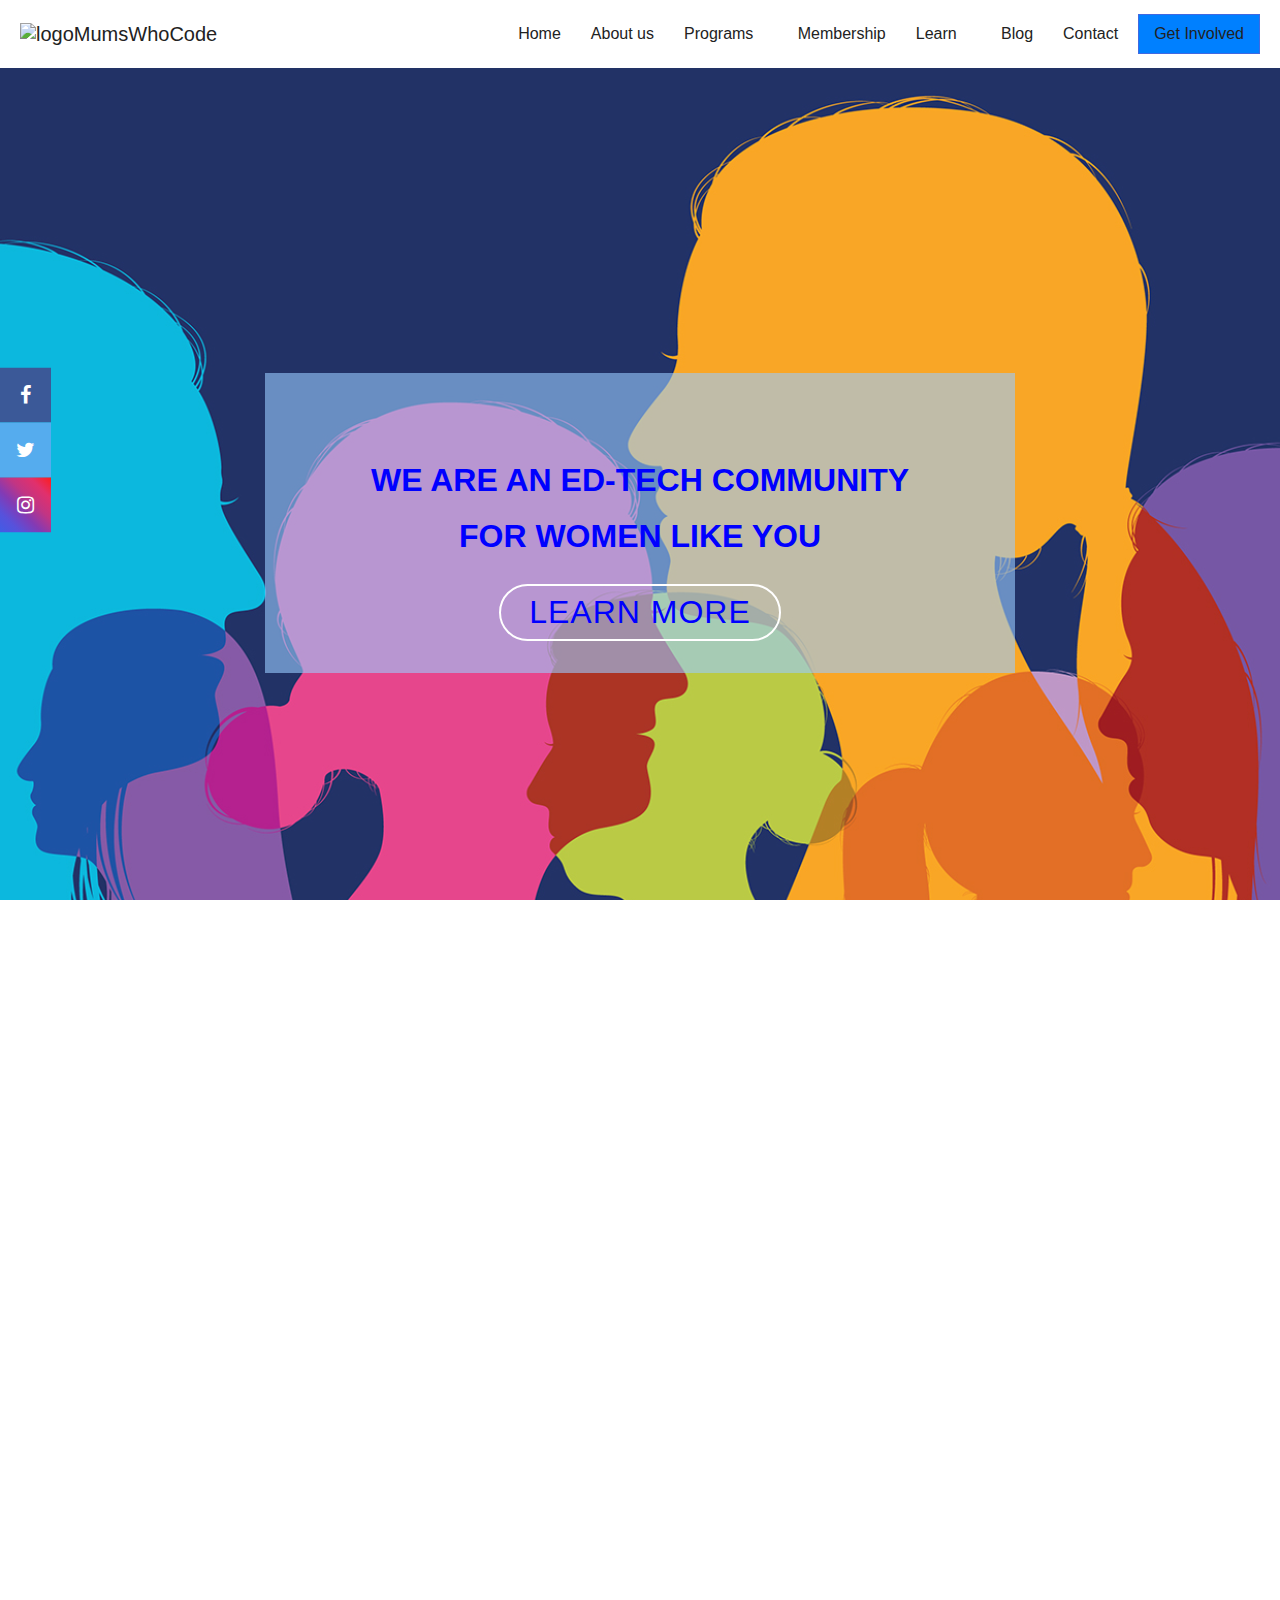
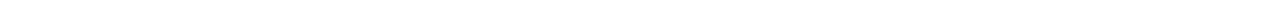
==== index.html @ 75a0440b "update" ====
<!doctype html>
<html lang="en">
  <head>
    <meta charset="utf-8">
    <title>Welcome</title>
    <meta name="viewport" content="width=device-width, initial-scale=1, maximum-scale=1, minimum-scale=1">
      <link rel="stylesheet" href="https://cdn.jsdelivr.net/npm/bootstrap@4.1/dist/css/bootstrap.min.css" integrity="sha384-ggOyR0iXCbMQv3Xipma34MD+dH/1fQ784/j6cY/iJTQUOhcWr7x9JvoRxT2MZw1T" crossorigin="anonymous">
<link rel="stylesheet" href="https://cdnjs.cloudflare.com/ajax/libs/font-awesome/4.7.0/css/font-awesome.min.css">
<link rel="stylesheet" type="text/css" href="mystyle.css">
    </head>
  <body>
    <header>
      <nav>
  <ul class="menu">
    <li class="logo"><a href=""><img src="" alt="logo" style="width: 75px; height:auto;">MumsWhoCode</a></li>
    <li class="item"><a href="/index.html">Home</a></li>
    <li class="item"><a href="/aboutmumswhocode.html" target="_blank">About us</a></li>
    <li class="item has-submenu">
      <a tabindex="0">Programs</a>
      <ul class="submenu">
        <li class="subitem"><a href="/digitalwomenbootcamp.html" target="_blank">Digital Women Bootcamp</a></li>
        <li class="subitem"><a href="/mumswhocodeweb3bootcamp.html" target="_blank">Web 2 to Web 3</a></li>
      </ul>
    </li>
    <li class="item"><a href="mumswhocode.net/joinmumswhocode" target="_blank">Membership</a></li>
    <li class="item has-submenu">
      <a tabindex="0">Learn</a>
      <ul class="submenu">
        <li class="subitem"><a href="/learntechskills.html" target="_blank">Resources</a></li>
        <li class="subitem"><a href="/studygroups.html" target="_blank">Study Group</a></li>
        <li class="subitem"><a href="/techworkshop" target="_blank">Workshop</a></li>
        </ul>
    </li>
    
    <li class="item"><a href="mumswhocode.net/news">Blog</a></li>
    <li class="item"><a href="/contactus" target="_blank">Contact</a>
    </li>
    <li class="item button"><a href="https://t.me/mumswhocode" target="_blank
      ">Get Involved</a></li>
    <!--<li class="item button secondary"><a href="#">Sign Up</a></li>-->
    <li class="toggle"><a href="#"><i class="fas fa-bars"></i></a></li>
  </ul>
</nav>
  </header>
      
<!-- .banner -->
   <div class="icon-bar">
  <a href="https://www.facebook.com/group/mumswhocode" class="facebook"><i class="fa fa-facebook"></i></a> 
  <a href="https://www.twitter.com/mumswhocode" class="twitter"><i class="fa fa-twitter"></i></a> 
  <a href="https://www.instagram.com/mumswhocode" class="instagram"><i class="fa fa-instagram"></i></a>
  </div>
<!-- .banner -->
          <main class="page-main">
    <!-- content here -->
    <section id="hero">
    <div class="hero-container">
      <h1> We are an ed-tech community </br> for women like you</h1>
      <a href="" class="btn-get-started"> Learn more</a>
    </div>
</div>
  </section>
        </main>
        
        <section id="partners">
          <div style="text-align:center";><h3>Sponsors/Partners</h3></div>
          <div class="partnerslider">
  <div class="slide-track">
    <!--<div class="slide">
      <img src="" height="100" width="250" alt="" />
    </div>-->
    <div class="slide">
      <img src="assets/images/Capture.png" height="100" width="auto" alt="" />
    </div>
    <div class="slide">
      <img src="assets/images/techimpactclubafrica.jpg" height="100" width="auto" alt="" />
    </div>
  </div>
</div>
  </section>
  
  <section>
    <div id="why" style="text-align: center";>
    <h3>Our Mission</h3>
  <p>Our Mission is to promote the entry, retention and advancement of women especially mums in the tech workforce in Africa and globally.</p>    
    </section>
    
    <section>
  <div id="why" style="text-align: center";>

<h3>Why MumsWhoCode Exists</h3>
<p>Globally, women are vastly underrepresented in the technology industry, with women only making up 30% of the tech workforce in Africa.<sup><a href="https://www.vanguardngr.com/2022/04/african-women-in-technology/">1</a></sup></p>
 
<p>Unfortunately, statistics have shown that when women begin to raise families, investing in their professional skills and career development declines. </br> And while raising families is a beautiful gift, we also believe that the future employment landscape will thrive with the inclusion women, especially mothers.</p> 

<p>At MumsWhoCode, we're committed to preparing women for this moment by providing high-quality learning opportunities and career support in tech so no African woman is left behind. </p>

</div>
    

  </section>

<section aria-label="ethos">
  <div id="ethos" class="team">
  <h3 style="text-align:center";><strong>Our Intervention (4 Pillars)</strong></h3>
     <div class="container-fluid">
  <div class="cards-list">
    <div class="card 1">
      <div class="card_image"> <img src="assets\images\diversity_2_FILL0_wght400_GRAD0_opsz48.svg" alt=""> </div>
         <div class="card_title title-black">
             <h4>Community</h4>
         </div>
    </div>

    <div class="card 2">
     <div class="card_image"><img src="assets/images/cast_for_education_FILL0_wght400_GRAD0_opsz48.svg" alt=""></div>
        <div class="card_title title-black">
             <h4>Training</h4>
        </div>
    </div>

   <div class="card 3">
     <div class="card_image"><img src="assets/images/supervisor_account_FILL0_wght400_GRAD0_opsz48.svg" alt=""></div>
        <div class="card_title title-black">
             <h4>Mentorship</h4>
        </div>
    </div>
  
  <div class="card 4">
    <div class="card_image"><img src="assets/images/work_history_FILL0_wght400_GRAD0_opsz48.svg" alt=""></div>
       <div class="card_title title-black">
             <h4>Jobs</h4>
       </div>
  </div>
 </div>
</div>
</div>
</section>


  <div  class="container">
    <button type="button" class="btn btn-primary btn-lg btn-block"><a target="_blank" href="https://t.me/mumswhocode" target="_blank"
      role="button">Join us, it's free</a></button>
  </div>




  <section>
    <footer>        
    <div class="page-footer">
    <!-- content here -->
    <p> &copy; 2022 Eluyem Tech Foundation</p>
    </footer>
  </div>
</section>
  <script  src="function.js"></script>
  </body>
</html>
---- mystyle.css ----
body{
  background-color:#fff;
 }

 html, body {
    overflow: auto;
    height: 100%;
}
body {
  font-family: sans-serif;
  margin: 0;
  padding: 0;
}
/*.banner{
  display:flex;
  position: relative;
  justify-content: center;
  flex-direction: row;
  text-decoration-line: none;
  font-size: 1vw;
  color:#fff;
  max-height: 40px;
  background-image:linear-gradient(134deg,#a9248c 0,#e24234 55%,#e24234 55%,#a9248c 100%);
  text-transform: capitalize;
  padding-top: 10px;
}*/

.icon-bar {
  position: fixed;
  top: 50%;
  -webkit-transform: translateY(-50%);
  -ms-transform: translateY(-50%);
  transform: translateY(-50%);
  z-index: 2;
}

.icon-bar a {
  display: block;
  text-align: center;
  padding: 16px;
  transition: all 0.3s ease;
  color: white;
  font-size: 20px;
}

.icon-bar a:hover {
  background-color: #000;
}

.facebook {
  background: #3B5998;
  color: white;
}

.twitter {
  background: #55ACEE;
  color: white;
}

.google {
  background: #dd4b39;
  color: white;
}

.instagram {
  background:linear-gradient(45deg, #405de6, #5851db, #833ab4, #c13584, #e1306c, #fd1d1d);
  color: white;
}

.content {
  margin-left: 75px;
  font-size: 30px;
}

/*.container-fluid {
  height: 60px;
  background-color: #fff;
  display: -webkit-box;
  display: -ms-flexbox;
  display: flex;
  -ms-flex-wrap: wrap;
  flex-wrap: wrap;
  -webkit-box-align: center;
  -ms-flex-align: center;
  align-items: center;
  overflow: hidden;
}*/


/*navbar*/
/* Basic styling */
* {
  box-sizing: border-box;
  padding: 0;
  margin: 0;
}
nav {
  background: #fff;
  padding: 0 15px;
  z-index: 2;
}
a {
  color: #222;
  text-decoration: none;
}
.menu,
.submenu {
  list-style-type: none;
}
.logo {
  font-size: 20px;
  padding: 7.5px 10px 7.5px 0;
}
.item {
  padding: 10px;
}
.item.button {
  padding: 9px 5px;
}
.item:not(.button) a:hover,
.item a:hover::after {
  color: plum;
}
/* Mobile menu */
.menu {
  display: flex;
  flex-wrap: wrap;
  justify-content: space-between;
  align-items: center;
}
.menu li a {
  display: block;
  padding: 15px 5px;
}
.menu li.subitem a {
  padding: 15px;
}
.toggle {
  order: 1;
  font-size: 20px;
}
.item.button {
  order: 2;
}
.item {
  order: 3;
  width: 100%;
  text-align: center;
  display: none;
}
.active .item {
  display: block;
}
.button.secondary {
  /* divider between buttons and menu links */
  border-bottom: 1px #444 solid;
}
/* Submenu up from mobile screens */
.submenu {
  display: none;
}
.submenu-active .submenu {
  display: block;
}
.has-submenu i {
  font-size: 12px;
}
.has-submenu > a::after {
  font-family: "Font Awesome 5 Free";
  font-size: 12px;
  line-height: 16px;
  font-weight: 900;
  content: "\f078";
  color: white;
  padding-left: 5px;
}
.subitem a {
  padding: 10px 15px;
}
.submenu-active {
  background-color: #fff;
  border-radius: 3px;
}

/* Tablet menu */
@media all and (min-width: 700px) {
  .menu {
    justify-content: center;
  }
  .logo {
    flex: 1;
  }
  .item.button {
    width: auto;
    order: 1;
    display: block;
  }
  .toggle {
    flex: 1;
    text-align: right;
    order: 2;
  }
  /* Button up from tablet screen */
  .menu li.button a {
    padding: 10px 15px;
    margin: 5px 0;
  }
  .button a {
    background: #0080ff;
    border: 1px royalblue solid;
  }
  .button.secondary {
    border: 0;
  }
  .button.secondary a {
    background: transparent;
    border: 1px #0080ff solid;
  }
  .button a:hover {
    text-decoration: none;
  }
  .button:not(.secondary) a:hover {
    background: royalblue;
    border-color: darkblue;
  }
}
/* Desktop menu */
@media all and (min-width: 960px) {
  .menu {
    align-items: flex-start;
    flex-wrap: nowrap;
    background: none;
  }
  .logo {
    order: 0;
  }
  .item {
    order: 1;
    position: relative;
    display: block;
    width: auto;
  }
  .button {
    order: 2;
  }
  .submenu-active .submenu {
    display: block;
    position: absolute;
    left: 0;
    top: 68px;
    background: #fff;
  }
  .toggle {
    display: none;
  }
  .submenu-active {
    border-radius: 0;
  }
}

/* navbar ends*/

  #hero {
  width: 750px;
  height: 300px;
  background: rgba(153, 204, 255, 0.6);
  background-size: cover;
  position: relative;
  justify-content: center;
  align-content: center;
  align-self: center;
  bottom: 0;
  top: 10px;
  left: 0;
  right: 0;
}
.hero {padding-top: 10px;}

#hero:before {
  content: "";
  position: absolute;
}

#hero .hero-container {
  position: relative;
  bottom: 0;
  top:5px;
  left: 0;
  right: 0;
   display: flex;
   justify-content: center;
   align-items: center;
   flex-direction: column;
  text-align: center;
  margin-top: 10px;
}

#hero h1 {
  padding-top: 1rem;
  margin: 20px 0 10px 0;
  font-size: 2rem;
  font-weight: 700;
  line-height: 56px;
  text-transform: uppercase;
  color: blue;
}

#hero h2 {
  color: blue;
  margin-bottom: 50px;
  font-size: 24px;
}
#hero h4 {
  color: blue;
  margin-bottom: 50px;
  font-size: 24px;
}

#hero .btn-get-started {
  font-family: "Poppins", sans-serif;
  text-transform: uppercase;
  font-weight: 500;
  font-size: 2rem;
  letter-spacing: 1px;
  display: inline-block;
  padding: 8px 28px;
  border-radius: 50px;
  transition: 0.5s;
  margin: 10px;
  border: 2px solid white;
  color: blue;
}

#hero .btn-get-started:hover {
  background: white;
  border: 2px solid blue;
}

  .page-header ul {
    width: auto;
    margin-top: 0;
}

  .page-header .cta-contact {
    order: 1;
  }

:root {
  --main-white-color: white;
  --main-purple-color: #9e89b8;
}
 
.page-main {
  display: flex;
  flex-direction: row;
  justify-content: center;
  align-items: center;
  padding:30px;
  height: 100vh;
  /*background: var(--main-purple-color) url(image.jpg) no-repeat center / cover;*/
  background: url(jjd.jpeg) no-repeat center / cover;
  background-blend-mode: luminosity;
  color: var(--main-white-color);
  transition: 0.5s;
}
 
 .page-main {
  padding-top: 20px;
 }

/*partnerslider*/
#partners {
  margin-top: 40px;
}

.partnerslider {

  background: white;
  box-shadow: 0 10px 20px -5px rgba(0, 0, 0, .125);
  height: 100px;
  margin: auto;
  overflow:hidden;
  position: relative;
  width: 960px;
}
  
  &::before,
  &::after {
    @include white-gradient;
    content: "";
    height: 100px;
    position: absolute;
    width: 200px;
    z-index: 2;
  }
  
  &::after {
    right: 0;
    top: 0;
    transform: rotateZ(180deg);
  }

  &::before {
    left: 0;
    top: 0;
  }
  
  .slide-track {
    animation: scroll $animationSpeed linear infinite;
    display: flex;
    width: calc(250px * 14);
    $animationSpeed: 40s;
    }
  
  .slide img {
    height: 100px;
    width: auto;
    display: flex;
    align-self: center;
    }

// Animation//

@keyframes scroll {
  0% { transform: translateX(0); }
  100% { transform: translateX(calc(-250px * 7))}
}

/* partnerslider ends*/

/*why begins*/

#why {

  align-self: center;
  margin-top: 40px;
  padding-left: 15px;
  padding-right: 15px ;
}


/*why ends*/


/*ethos begin*/

#ethos{

  margin-top: 40px;
}

.team{
  padding:0;
 background-color:#fff;
 margin:0 auto;
}
.cards-list {
  z-index: 2;
  width: 100%;
  display: flex;
  justify-content: space-evenly;
  flex-wrap: wrap;
  }

.card {
  margin: 20px auto;
  width: 100px;
  height: 100px;
  border-radius: 0;
box-shadow: 5px 5px 30px 7px #e1306c47, -5px -5px 30px 7px #c1358421;
  cursor: pointer;
  transition: 0.4s;

}

.card .card_image {
  padding-top: 0;
  width: inherit;
  height: inherit;
  border-radius: 40px;
 
}

.card .card_image img {
  width: 100%;
  height: auto;
  object-fit: fill;
  align-items: inherit;

}

.card .card_title {
  text-align: center;
  border-radius: 0px 0px 40px 40px;
  font-family: sans-serif;
  font-weight: bold;
  margin-top: 10px;
  height: 40px;
}

.card:hover {
  transform: scale(0.9, 0.9);
  box-shadow: 5px 5px 30px 15px rgba(0,0,0,0.25), 
    -5px -5px 30px 15px rgba(0,0,0,0.22);
}*/

.title-white {
  color: white;
}

.title-black {
  color: black;
}


/*ethos end*/


.page-footer {
  padding-top: 10px;
  display: grid;
  flex-direction: row;
  text-align: center;
  align-self: center;
}
  

}
/*Responsiveness*/
/* Media queries 1*/


/* Media queries 2*/
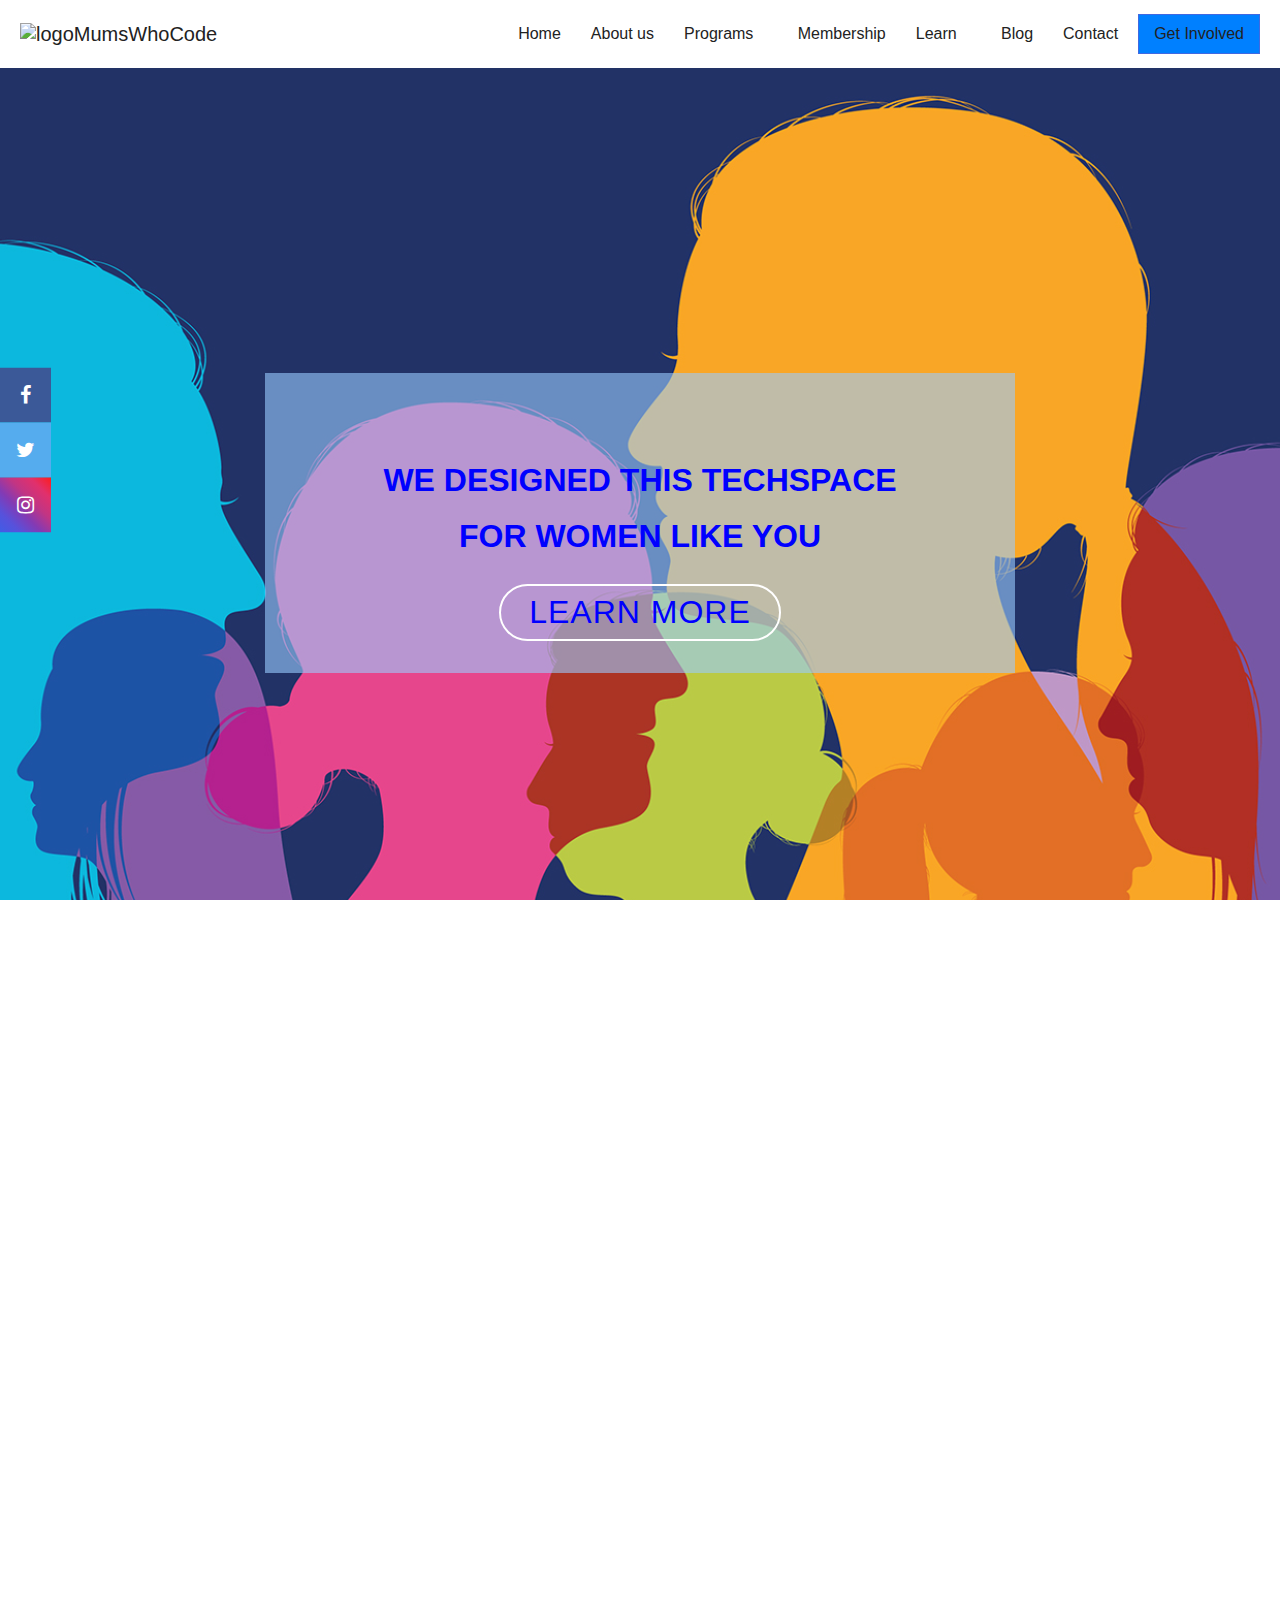
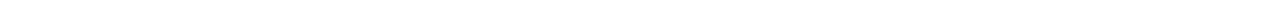
==== commit 532c3ff6: "update" ====
--- a/index.html
+++ b/index.html
@@ -4,7 +4,8 @@
     <meta charset="utf-8">
     <title>Welcome</title>
     <meta name="viewport" content="width=device-width, initial-scale=1, maximum-scale=1, minimum-scale=1">
-      <link rel="stylesheet" href="https://cdn.jsdelivr.net/npm/bootstrap@4.1/dist/css/bootstrap.min.css" integrity="sha384-ggOyR0iXCbMQv3Xipma34MD+dH/1fQ784/j6cY/iJTQUOhcWr7x9JvoRxT2MZw1T" crossorigin="anonymous">
+<link rel="stylesheet" href="https://cdnjs.cloudflare.com/ajax/libs/font-awesome/5.1.0/css/font-awesome.min.css">
+<link rel="stylesheet" href="https://cdn.jsdelivr.net/npm/bootstrap@4.1/dist/css/bootstrap.min.css" integrity="sha384-ggOyR0iXCbMQv3Xipma34MD+dH/1fQ784/j6cY/iJTQUOhcWr7x9JvoRxT2MZw1T" crossorigin="anonymous">
 <link rel="stylesheet" href="https://cdnjs.cloudflare.com/ajax/libs/font-awesome/4.7.0/css/font-awesome.min.css">
 <link rel="stylesheet" type="text/css" href="mystyle.css">
     </head>
@@ -54,7 +55,7 @@
     <!-- content here -->
     <section id="hero">
     <div class="hero-container">
-      <h1> We are an ed-tech community </br> for women like you</h1>
+      <h1> We designed this techspace</br> for women like you</h1>
       <a href="" class="btn-get-started"> Learn more</a>
     </div>
 </div>
@@ -66,13 +67,13 @@
           <div class="partnerslider">
   <div class="slide-track">
     <!--<div class="slide">
-      <img src="" height="100" width="250" alt="" />
+      <img src="" height="100" width="250" alt="" >
     </div>-->
     <div class="slide">
-      <img src="assets/images/Capture.png" height="100" width="auto" alt="" />
+      <img src="assets/images/Capture.png" height="100" width="auto" alt="">
     </div>
     <div class="slide">
-      <img src="assets/images/techimpactclubafrica.jpg" height="100" width="auto" alt="" />
+      <img src="assets/images/techimpactclubafrica.jpg" height="100" width="auto" alt="">
     </div>
   </div>
 </div>
--- a/mystyle.css
+++ b/mystyle.css
@@ -418,6 +418,10 @@
     width: auto;
     display: flex;
     align-self: center;
+    @keyframes scroll {
+      0% { transform: translateX(0); }
+      100% { transform: translateX(calc(-250px * 7))}
+    }
     }
 
 // Animation//
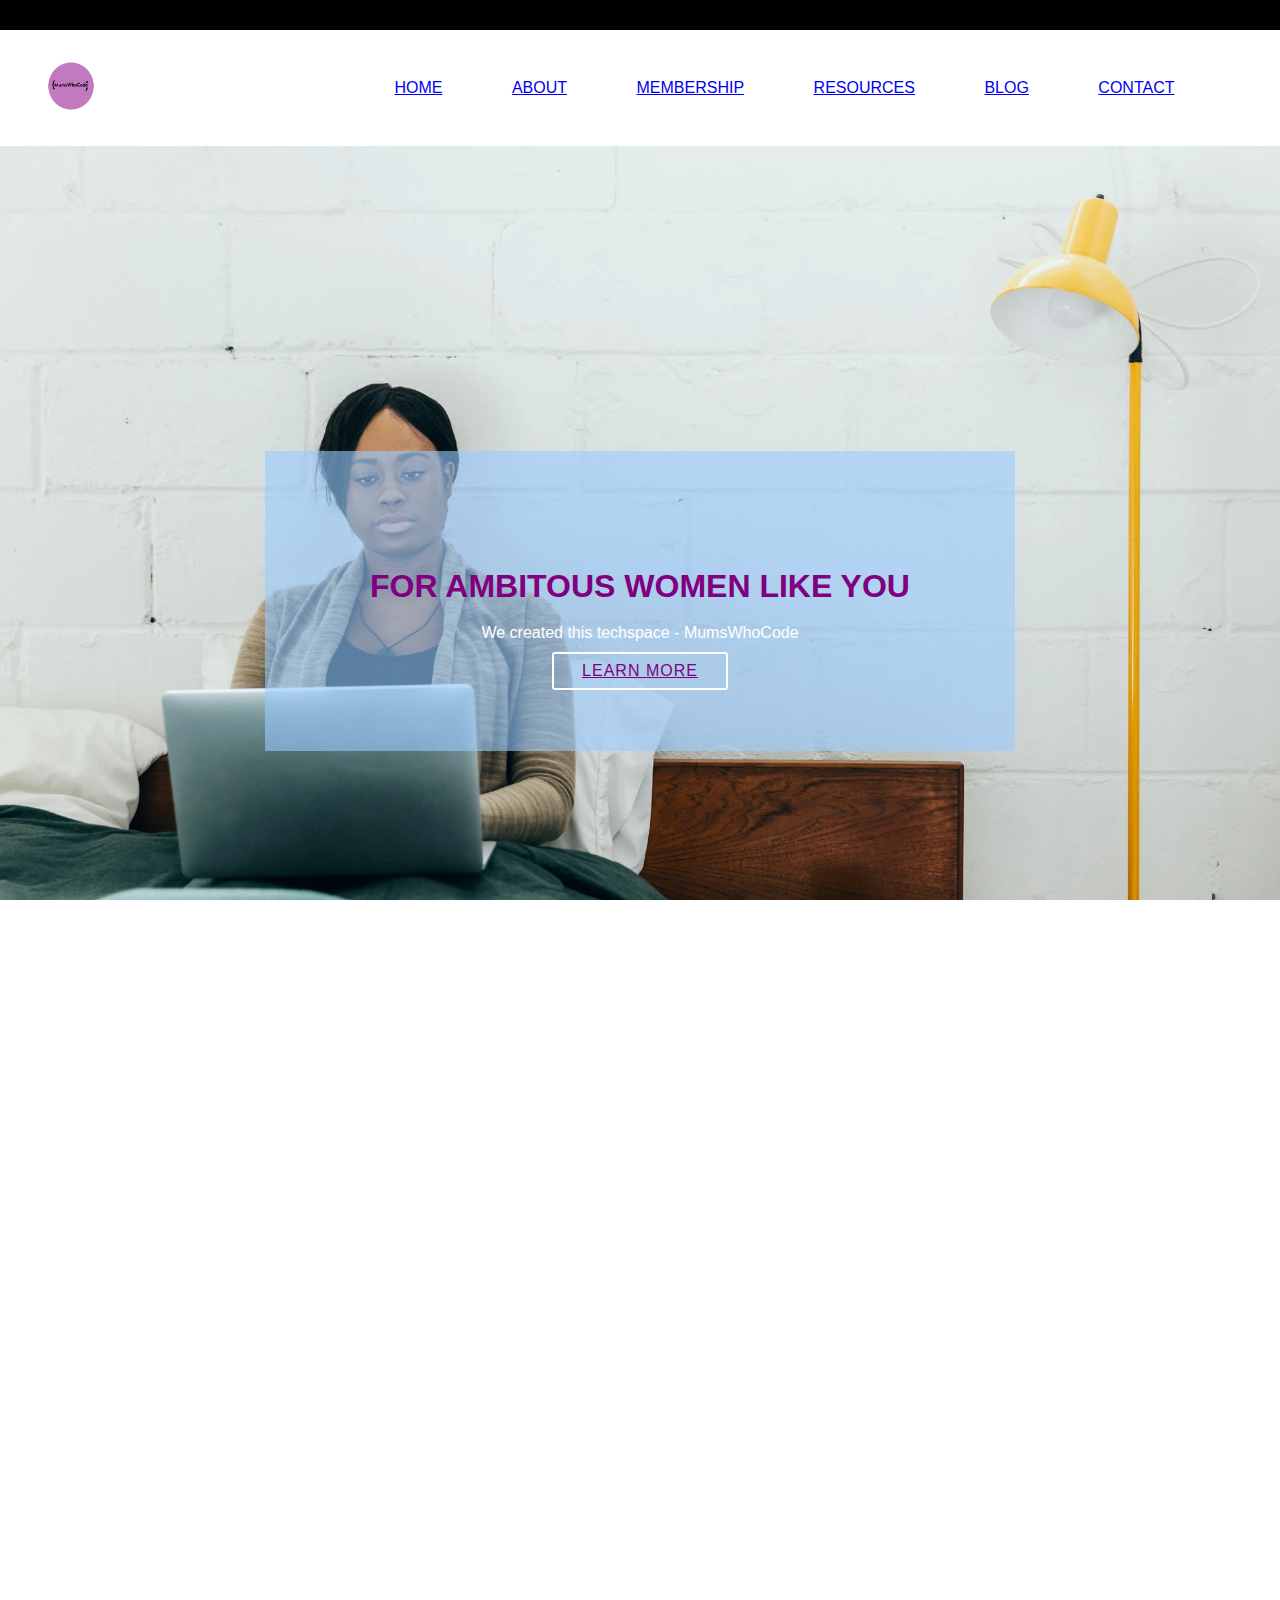
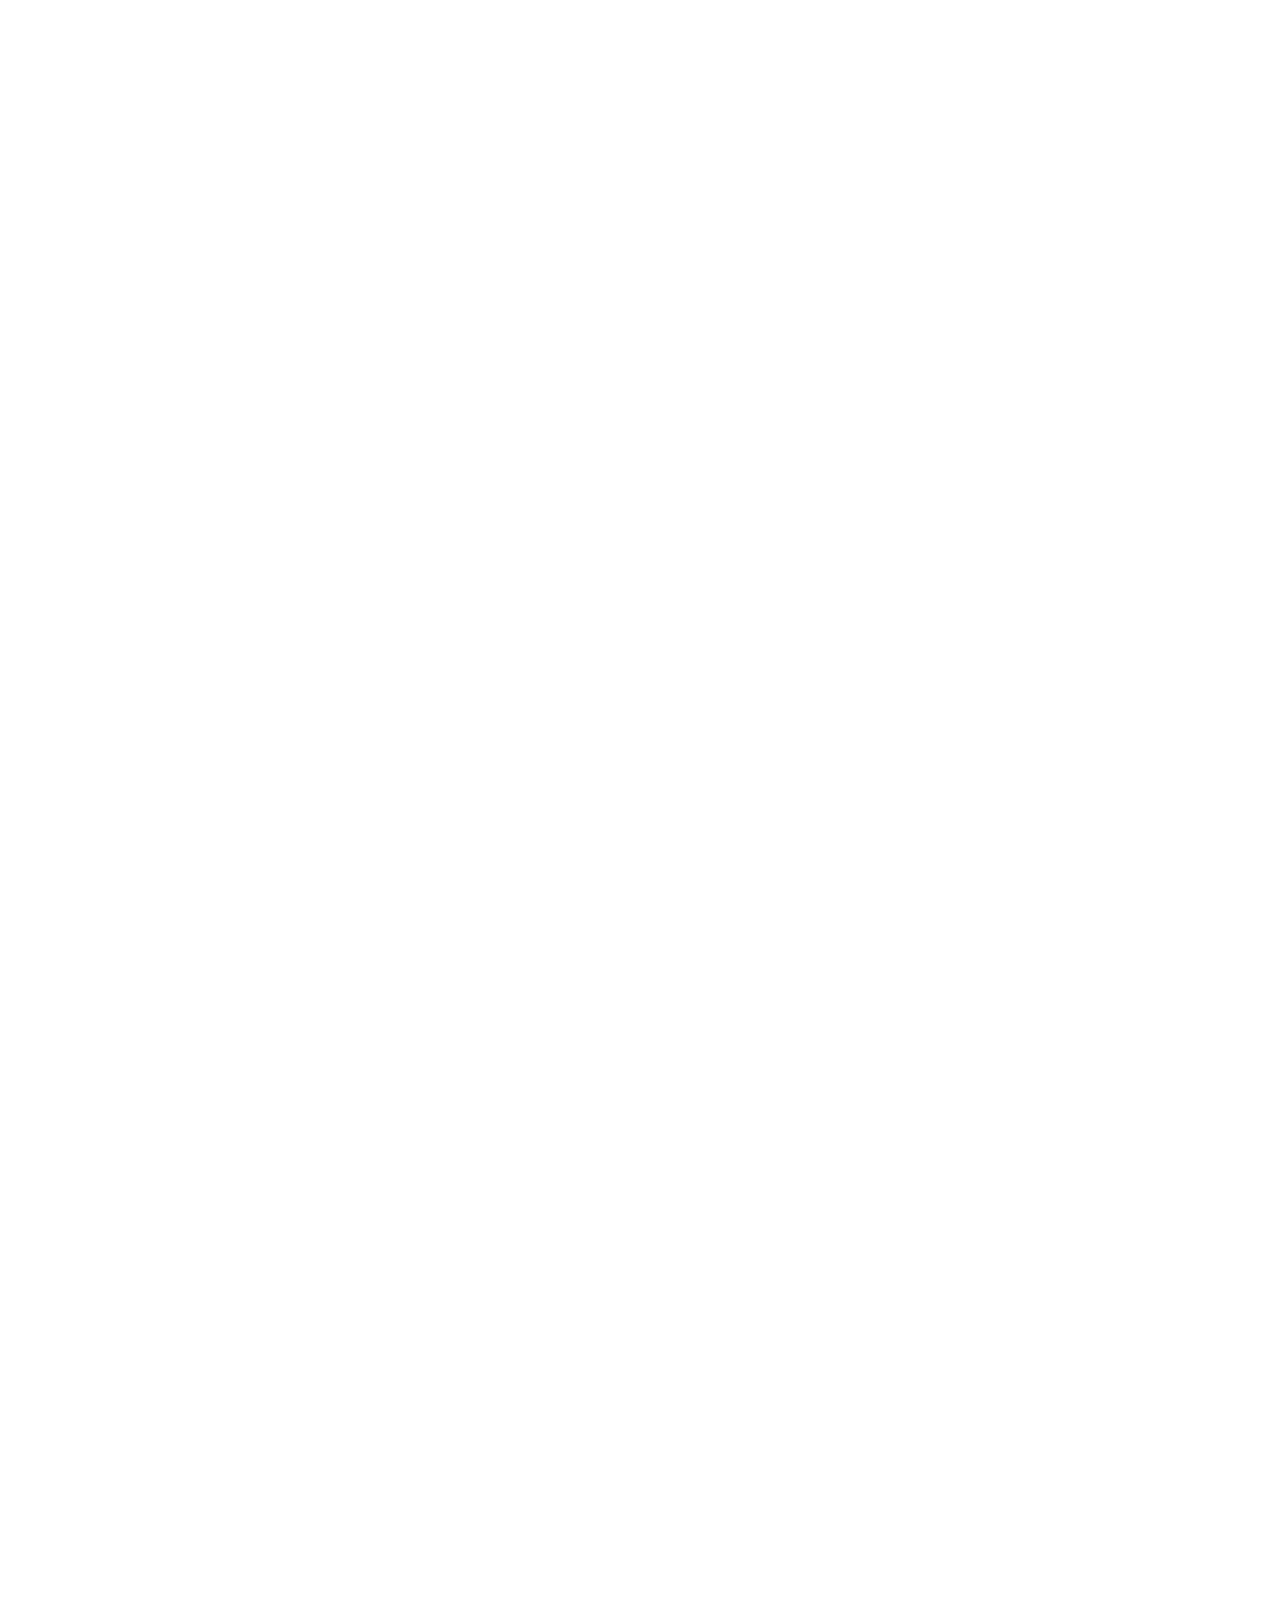
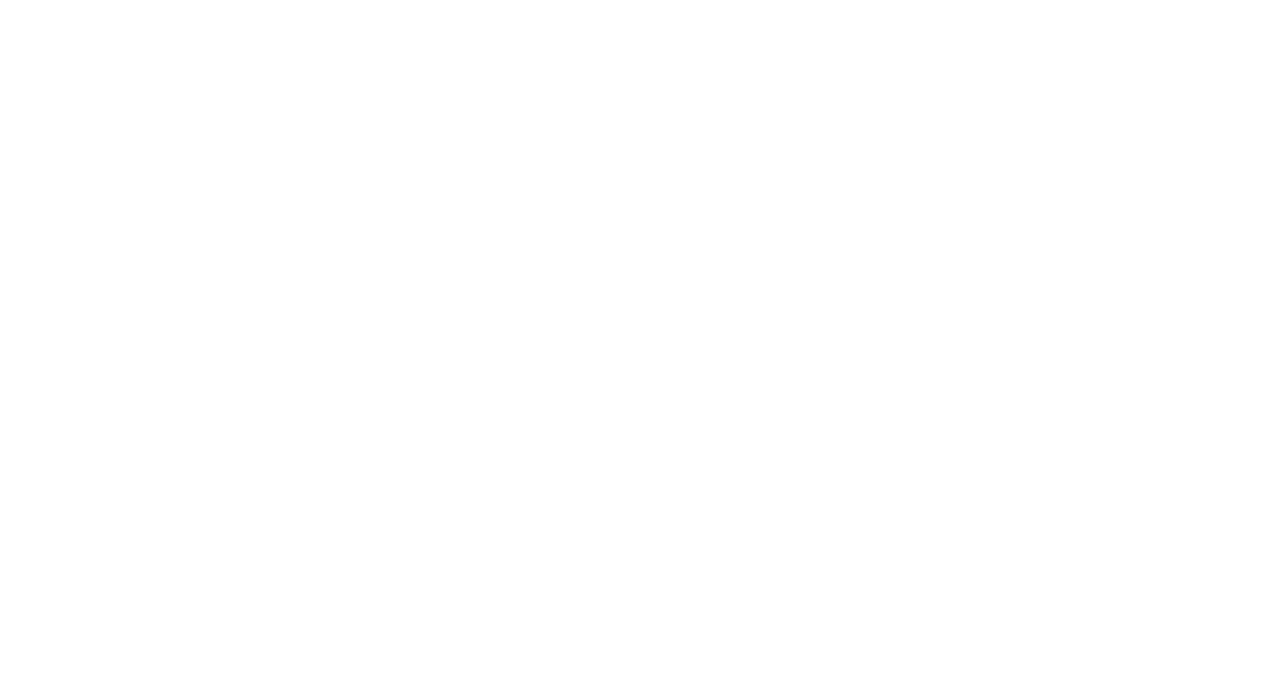
==== commit f000e775: "commit" ====
--- a/index.html
+++ b/index.html
@@ -4,153 +4,156 @@
     <meta charset="utf-8">
     <title>Welcome</title>
     <meta name="viewport" content="width=device-width, initial-scale=1, maximum-scale=1, minimum-scale=1">
-<link rel="stylesheet" href="https://cdnjs.cloudflare.com/ajax/libs/font-awesome/5.1.0/css/font-awesome.min.css">
-<link rel="stylesheet" href="https://cdn.jsdelivr.net/npm/bootstrap@4.1/dist/css/bootstrap.min.css" integrity="sha384-ggOyR0iXCbMQv3Xipma34MD+dH/1fQ784/j6cY/iJTQUOhcWr7x9JvoRxT2MZw1T" crossorigin="anonymous">
-<link rel="stylesheet" href="https://cdnjs.cloudflare.com/ajax/libs/font-awesome/4.7.0/css/font-awesome.min.css">
 <link rel="stylesheet" type="text/css" href="mystyle.css">
     </head>
   <body>
-    <header>
-      <nav>
-  <ul class="menu">
-    <li class="logo"><a href=""><img src="" alt="logo" style="width: 75px; height:auto;">MumsWhoCode</a></li>
-    <li class="item"><a href="/index.html">Home</a></li>
-    <li class="item"><a href="/aboutmumswhocode.html" target="_blank">About us</a></li>
-    <li class="item has-submenu">
-      <a tabindex="0">Programs</a>
-      <ul class="submenu">
-        <li class="subitem"><a href="/digitalwomenbootcamp.html" target="_blank">Digital Women Bootcamp</a></li>
-        <li class="subitem"><a href="/mumswhocodeweb3bootcamp.html" target="_blank">Web 2 to Web 3</a></li>
-      </ul>
-    </li>
-    <li class="item"><a href="mumswhocode.net/joinmumswhocode" target="_blank">Membership</a></li>
-    <li class="item has-submenu">
-      <a tabindex="0">Learn</a>
-      <ul class="submenu">
-        <li class="subitem"><a href="/learntechskills.html" target="_blank">Resources</a></li>
-        <li class="subitem"><a href="/studygroups.html" target="_blank">Study Group</a></li>
-        <li class="subitem"><a href="/techworkshop" target="_blank">Workshop</a></li>
-        </ul>
-    </li>
-    
-    <li class="item"><a href="mumswhocode.net/news">Blog</a></li>
-    <li class="item"><a href="/contactus" target="_blank">Contact</a>
-    </li>
-    <li class="item button"><a href="https://t.me/mumswhocode" target="_blank
-      ">Get Involved</a></li>
-    <!--<li class="item button secondary"><a href="#">Sign Up</a></li>-->
-    <li class="toggle"><a href="#"><i class="fas fa-bars"></i></a></li>
-  </ul>
-</nav>
-  </header>
+  <header>
+    <div class="social-menu">
+      <marquee behavior="scroll" direction="right">Join the waitlist for DWBCC4</marquee>
+      </div>
+      </div>
+  <div class="menu-bar">
+    <div class="brand"><a href=""><img src="assets\images\logo.png" alt="logo" style="width: 50px; height: 52px;"></a></div>
+    <div class="navbar">
+    <div class="item"><a href="/index.html">Home</a></div>
+    <div class="item"><a href="/aboutmumswhocode.html" target="_blank">About</a></div>
+    <div class="item"><a href="mumswhocode.net/joinmumswhocode" target="_blank">Membership</a></div>
+    <div class="item"><a href="/learntechskills.html" target="_blank">Resources</a></div>  
+    <div class="item"><a href="https://mumswhocode.blogspot.com/">Blog</a></div>
+    <div class="item"><a href="/contactus" target="_blank">Contact</a></div>
+    </div>
+  </div>
+</header>
       
-<!-- .banner -->
+<!-- .banner 
    <div class="icon-bar">
   <a href="https://www.facebook.com/group/mumswhocode" class="facebook"><i class="fa fa-facebook"></i></a> 
   <a href="https://www.twitter.com/mumswhocode" class="twitter"><i class="fa fa-twitter"></i></a> 
   <a href="https://www.instagram.com/mumswhocode" class="instagram"><i class="fa fa-instagram"></i></a>
   </div>
-<!-- .banner -->
+ -->
           <main class="page-main">
     <!-- content here -->
     <section id="hero">
     <div class="hero-container">
-      <h1> We designed this techspace</br> for women like you</h1>
+      <h1> FOR AMBITOUS WOMEN LIKE YOU</h1>
+      <P>We created this techspace - MumsWhoCode</P>
       <a href="" class="btn-get-started"> Learn more</a>
     </div>
 </div>
   </section>
         </main>
         
-        <section id="partners">
-          <div style="text-align:center";><h3>Sponsors/Partners</h3></div>
-          <div class="partnerslider">
-  <div class="slide-track">
-    <!--<div class="slide">
-      <img src="" height="100" width="250" alt="" >
-    </div>-->
+  <div class="partners">
+          <div style="text-align:center";><h2>Sponsors/Partners</h2></div>
+   <div class="slidetrack">
     <div class="slide">
-      <img src="assets/images/Capture.png" height="100" width="auto" alt="">
+      <a href="https://www.datacamp.com"><img src="assets/images/Capture.png" height="100" width="auto" alt="Datacamp Donates"></a>
     </div>
     <div class="slide">
-      <img src="assets/images/techimpactclubafrica.jpg" height="100" width="auto" alt="">
+      <a href="https://techimpactclub.africa"><img src="assets/images/techimpactclubafrica.jpg" height="100" width="auto" alt="Tech Impact Club Africa"></a>
+    </div>
+    <div class="slide">
+      <a href="https://www.instagram.com/pushupafrica"><img src="assets\images\pushup africa.png" height="100" width="auto" alt=" Pushup africa"></a>
+    </div>
+    <div class="slide">
+      <a href="https://www.libertyng.com/"><img src="assets\images\libertypay.png" height="100" width="auto" alt="Liberty Pay"></a>
     </div>
   </div>
 </div>
-  </section>
+</div>
   
-  <section>
-    <div id="why" style="text-align: center";>
-    <h3>Our Mission</h3>
-  <p>Our Mission is to promote the entry, retention and advancement of women especially mums in the tech workforce in Africa and globally.</p>    
-    </section>
+ <div class="why">
+  <div class="mission">
+  <h2>Our Mission</h2>
+  <p style="color: purple ;">Our Mission is to promote the entry, retention and advancement of women especially mums in the tech workforce in Africa and globally.</p>   
+  </div>
+
+  <div class="mission2"> 
+  <h3>Why MumsWhoCode Exists</h3>
+  <p style="color: purple;">Globally, women are vastly underrepresented in the technology industry, with women only making up 30% of the tech workforce in Africa.<sup><a href="https://www.vanguardngr.com/2022/04/african-women-in-technology/">1</a></sup></p>
+  <p style="color: purple;">Unfortunately, statistics have shown that when women begin to raise families, investing in their professional skills and career development declines. </br> And while raising families is a beautiful gift, we also believe that the future employment landscape will thrive with the inclusion women, especially mothers.</p> 
+  <p style="color: purple;">At MumsWhoCode, we're committed to preparing women for this moment by providing</br>high-quality learning opportunities and career support in tech so no African woman is left behind. </p>
+  </div>
+
+  </div>
     
-    <section>
-  <div id="why" style="text-align: center";>
-
-<h3>Why MumsWhoCode Exists</h3>
-<p>Globally, women are vastly underrepresented in the technology industry, with women only making up 30% of the tech workforce in Africa.<sup><a href="https://www.vanguardngr.com/2022/04/african-women-in-technology/">1</a></sup></p>
- 
-<p>Unfortunately, statistics have shown that when women begin to raise families, investing in their professional skills and career development declines. </br> And while raising families is a beautiful gift, we also believe that the future employment landscape will thrive with the inclusion women, especially mothers.</p> 
-
-<p>At MumsWhoCode, we're committed to preparing women for this moment by providing high-quality learning opportunities and career support in tech so no African woman is left behind. </p>
-
+<div class="pillars">
+<h2>Our Intervention (3 Pillars)</h2>
+<div class="container">
+ <div>
+  <div class="itema"> <img src="assets\images\community pillar.jpg" alt="" width="275"> </div>
+  <div class="itemt"> <h3>Community</h3>
+  <span>Through this, we provide a platform for likeminded women to connect, learn and grow their network while also being mentored by women who are ahead in their career journey 
+  </span> </div>
 </div>
-    
-
-  </section>
-
-<section aria-label="ethos">
-  <div id="ethos" class="team">
-  <h3 style="text-align:center";><strong>Our Intervention (4 Pillars)</strong></h3>
-     <div class="container-fluid">
-  <div class="cards-list">
-    <div class="card 1">
-      <div class="card_image"> <img src="assets\images\diversity_2_FILL0_wght400_GRAD0_opsz48.svg" alt=""> </div>
-         <div class="card_title title-black">
-             <h4>Community</h4>
-         </div>
-    </div>
-
-    <div class="card 2">
-     <div class="card_image"><img src="assets/images/cast_for_education_FILL0_wght400_GRAD0_opsz48.svg" alt=""></div>
-        <div class="card_title title-black">
-             <h4>Training</h4>
-        </div>
-    </div>
-
-   <div class="card 3">
-     <div class="card_image"><img src="assets/images/supervisor_account_FILL0_wght400_GRAD0_opsz48.svg" alt=""></div>
-        <div class="card_title title-black">
-             <h4>Mentorship</h4>
-        </div>
-    </div>
-  
-  <div class="card 4">
-    <div class="card_image"><img src="assets/images/work_history_FILL0_wght400_GRAD0_opsz48.svg" alt=""></div>
-       <div class="card_title title-black">
-             <h4>Jobs</h4>
-       </div>
-  </div>
- </div>
+<div>
+  <div class="itema"> <img src="assets\images\training pillar.jpg" alt="" width="275"> </div>
+  <div class="itemt"> <h3>Training</h3>
+  <span>Our trainings equip women especially mothers with technical and soft skills, making them better positioned in the tech workforce and boostinting their self-confidence.</span> </div>
+</div>
+<div>
+  <div class="itema"> <img src="assets\images\job pillar.jpg" alt="" width="275"> </div>
+  <div class="itemt"> <h3>Jobs</h3>
+  <span>High skills + great network are recipes for finding employment, job retention and increased earnings.</span> </div>
 </div>
 </div>
-</section>
+</div>
 
+<div class="new">
+  <h2>Join us</h2>
+</div>
 
-  <div  class="container">
+  <div>
     <button type="button" class="btn btn-primary btn-lg btn-block"><a target="_blank" href="https://t.me/mumswhocode" target="_blank"
       role="button">Join us, it's free</a></button>
   </div>
 
 
+  <div class="pillars">
+    <h2>Here are some of Our Testimonials</h2>
+    <p>These amazing women joined our bootcamp and had these to say...</p>
+    <div class="pillarcontainer">
+     <div>
+      <div class="itema"> <img src="assets\images\community pillar.jpg" alt="" width="200"> </div>
+    </div>
+    <div>
+      <div class="itema"> <img src="assets\images\training pillar.jpg" alt="" width="200"> </div>
+    </div>
+    <div>
+      <div class="itema"> <img src="assets\images\job pillar.jpg" alt="" width="200"> </div>
+    </div>
+    <div>
+      <div class="itema"> <img src="assets\images\job pillar.jpg" alt="" width="200"> </div>
+    </div>
+    </div>
+    </div>
 
+    <div class="getinvolvedwrapper">
+      <h2>Get Involved</h2>
+      <p>Together, we can do more...</p>
+      <div class="getinvolved">
+       <div>
+        <div class="itema"> <img src="assets\images\stem.jpeg" alt="" width="200"> </div>
+      </div>
+      <div>
+        <div class="itema"> <img src="assets\images\aghama pic.webp" alt="" width="200"> </div>
+      </div>
+      </div>
+      </div>
+
+      <div class="newsletter">
+        <h2>Sign Up for Our Newsletter!</h2>
+        <p>We won't spam your inbox.</p>
+        <form></form>
+      </div>
+    
 
   <section>
     <footer>        
     <div class="page-footer">
     <!-- content here -->
-    <p> &copy; 2022 Eluyem Tech Foundation</p>
+    <p> &copy; MumsWhoCode Initiative (2020-2022)</p>
     </footer>
   </div>
 </section>
--- a/mystyle.css
+++ b/mystyle.css
@@ -1,263 +1,65 @@
 
-body{
-  background-color:#fff;
- }
-
- html, body {
-    overflow: auto;
-    height: 100%;
-}
-body {
-  font-family: sans-serif;
-  margin: 0;
-  padding: 0;
-}
-/*.banner{
-  display:flex;
-  position: relative;
-  justify-content: center;
-  flex-direction: row;
-  text-decoration-line: none;
-  font-size: 1vw;
-  color:#fff;
-  max-height: 40px;
-  background-image:linear-gradient(134deg,#a9248c 0,#e24234 55%,#e24234 55%,#a9248c 100%);
-  text-transform: capitalize;
-  padding-top: 10px;
-}*/
-
-.icon-bar {
-  position: fixed;
-  top: 50%;
-  -webkit-transform: translateY(-50%);
-  -ms-transform: translateY(-50%);
-  transform: translateY(-50%);
-  z-index: 2;
-}
-
-.icon-bar a {
-  display: block;
-  text-align: center;
-  padding: 16px;
-  transition: all 0.3s ease;
-  color: white;
-  font-size: 20px;
-}
-
-.icon-bar a:hover {
-  background-color: #000;
-}
-
-.facebook {
-  background: #3B5998;
-  color: white;
-}
-
-.twitter {
-  background: #55ACEE;
-  color: white;
-}
-
-.google {
-  background: #dd4b39;
-  color: white;
-}
-
-.instagram {
-  background:linear-gradient(45deg, #405de6, #5851db, #833ab4, #c13584, #e1306c, #fd1d1d);
-  color: white;
-}
-
-.content {
-  margin-left: 75px;
-  font-size: 30px;
-}
-
-/*.container-fluid {
-  height: 60px;
-  background-color: #fff;
-  display: -webkit-box;
-  display: -ms-flexbox;
-  display: flex;
-  -ms-flex-wrap: wrap;
-  flex-wrap: wrap;
-  -webkit-box-align: center;
-  -ms-flex-align: center;
-  align-items: center;
-  overflow: hidden;
-}*/
-
-
-/*navbar*/
-/* Basic styling */
 * {
   box-sizing: border-box;
   padding: 0;
   margin: 0;
 }
-nav {
-  background: #fff;
-  padding: 0 15px;
-  z-index: 2;
-}
-a {
-  color: #222;
-  text-decoration: none;
-}
-.menu,
-.submenu {
-  list-style-type: none;
-}
-.logo {
-  font-size: 20px;
-  padding: 7.5px 10px 7.5px 0;
-}
+
+body{
+  background-color:#fff;
+  font-family: sans-serif;
+ }
+
+ html, body {
+    overflow: auto;
+    height: 100%;
+}
+/*navbar*/
+/* Basic styling */
+
+.social-menu {
+  display: flex;
+  justify-content: flex-end;
+  align-items: center;
+  background-color: #000;
+  padding-right: 1em;
+  height:30px;
+    }
+.menu-bar {
+  display: grid;
+  grid-template-columns: 1fr 3fr;
+  align-items: center;
+  background-color: #fff;
+  padding: 30px;
+    }
+
+.brand {
+  display:flex;
+  justify-content: flex-start;
+  padding-left: 1em;
+}
+
+.navbar {
+  display:flex;
+  justify-content: space-evenly;
+  align-items: center;
+  padding-right: 1em;
+    }
+
+
+
 .item {
-  padding: 10px;
-}
-.item.button {
-  padding: 9px 5px;
-}
-.item:not(.button) a:hover,
-.item a:hover::after {
-  color: plum;
-}
-/* Mobile menu */
-.menu {
-  display: flex;
-  flex-wrap: wrap;
-  justify-content: space-between;
-  align-items: center;
-}
-.menu li a {
-  display: block;
-  padding: 15px 5px;
-}
-.menu li.subitem a {
-  padding: 15px;
-}
-.toggle {
-  order: 1;
-  font-size: 20px;
-}
-.item.button {
-  order: 2;
-}
-.item {
-  order: 3;
-  width: 100%;
-  text-align: center;
-  display: none;
-}
-.active .item {
-  display: block;
-}
-.button.secondary {
-  /* divider between buttons and menu links */
-  border-bottom: 1px #444 solid;
-}
-/* Submenu up from mobile screens */
-.submenu {
-  display: none;
-}
-.submenu-active .submenu {
-  display: block;
-}
-.has-submenu i {
-  font-size: 12px;
-}
-.has-submenu > a::after {
-  font-family: "Font Awesome 5 Free";
-  font-size: 12px;
-  line-height: 16px;
-  font-weight: 900;
-  content: "\f078";
-  color: white;
-  padding-left: 5px;
-}
-.subitem a {
-  padding: 10px 15px;
-}
-.submenu-active {
-  background-color: #fff;
-  border-radius: 3px;
-}
-
-/* Tablet menu */
-@media all and (min-width: 700px) {
-  .menu {
-    justify-content: center;
-  }
-  .logo {
-    flex: 1;
-  }
-  .item.button {
-    width: auto;
-    order: 1;
-    display: block;
-  }
-  .toggle {
-    flex: 1;
-    text-align: right;
-    order: 2;
-  }
-  /* Button up from tablet screen */
-  .menu li.button a {
-    padding: 10px 15px;
-    margin: 5px 0;
-  }
-  .button a {
-    background: #0080ff;
-    border: 1px royalblue solid;
-  }
-  .button.secondary {
-    border: 0;
-  }
-  .button.secondary a {
-    background: transparent;
-    border: 1px #0080ff solid;
-  }
-  .button a:hover {
-    text-decoration: none;
-  }
-  .button:not(.secondary) a:hover {
-    background: royalblue;
-    border-color: darkblue;
-  }
-}
-/* Desktop menu */
-@media all and (min-width: 960px) {
-  .menu {
-    align-items: flex-start;
-    flex-wrap: nowrap;
-    background: none;
-  }
-  .logo {
-    order: 0;
-  }
-  .item {
-    order: 1;
-    position: relative;
-    display: block;
-    width: auto;
-  }
-  .button {
-    order: 2;
-  }
-  .submenu-active .submenu {
-    display: block;
-    position: absolute;
-    left: 0;
-    top: 68px;
-    background: #fff;
-  }
-  .toggle {
-    display: none;
-  }
-  .submenu-active {
-    border-radius: 0;
-  }
-}
+  width: auto;
+  height: auto;
+  display:flex;
+  background: rgba(0, 0, 0, 0.005);
+  color:#9e89b8;
+  margin:10px;
+  align-items:center;
+  justify-content: center;
+  text-transform: uppercase;
+  
+  }
 
 /* navbar ends*/
 
@@ -303,16 +105,16 @@
   font-weight: 700;
   line-height: 56px;
   text-transform: uppercase;
-  color: blue;
+  color: purple;
 }
 
 #hero h2 {
-  color: blue;
+  color: purple;
   margin-bottom: 50px;
   font-size: 24px;
 }
 #hero h4 {
-  color: blue;
+  color: purple;
   margin-bottom: 50px;
   font-size: 24px;
 }
@@ -320,21 +122,21 @@
 #hero .btn-get-started {
   font-family: "Poppins", sans-serif;
   text-transform: uppercase;
-  font-weight: 500;
-  font-size: 2rem;
+  font-weight: 300;
+  font-size: 1rem;
   letter-spacing: 1px;
   display: inline-block;
   padding: 8px 28px;
-  border-radius: 50px;
+  border-radius: 3px;
   transition: 0.5s;
   margin: 10px;
   border: 2px solid white;
-  color: blue;
+  color: purple;
 }
 
 #hero .btn-get-started:hover {
   background: white;
-  border: 2px solid blue;
+  border: 2px solid purple;
 }
 
   .page-header ul {
@@ -359,8 +161,8 @@
   padding:30px;
   height: 100vh;
   /*background: var(--main-purple-color) url(image.jpg) no-repeat center / cover;*/
-  background: url(jjd.jpeg) no-repeat center / cover;
-  background-blend-mode: luminosity;
+  background: url(assets/images/womanwithlaptop.webp) no-repeat center / cover;
+ /* background-blend-mode: luminosity;*/
   color: var(--main-white-color);
   transition: 0.5s;
 }
@@ -368,169 +170,173 @@
  .page-main {
   padding-top: 20px;
  }
-
-/*partnerslider*/
-#partners {
-  margin-top: 40px;
-}
-
-.partnerslider {
-
-  background: white;
-  box-shadow: 0 10px 20px -5px rgba(0, 0, 0, .125);
-  height: 100px;
-  margin: auto;
-  overflow:hidden;
-  position: relative;
-  width: 960px;
-}
-  
-  &::before,
-  &::after {
-    @include white-gradient;
-    content: "";
-    height: 100px;
-    position: absolute;
-    width: 200px;
-    z-index: 2;
-  }
-  
-  &::after {
-    right: 0;
-    top: 0;
-    transform: rotateZ(180deg);
-  }
-
-  &::before {
-    left: 0;
-    top: 0;
-  }
-  
-  .slide-track {
-    animation: scroll $animationSpeed linear infinite;
-    display: flex;
-    width: calc(250px * 14);
-    $animationSpeed: 40s;
-    }
-  
-  .slide img {
-    height: 100px;
-    width: auto;
-    display: flex;
-    align-self: center;
-    @keyframes scroll {
-      0% { transform: translateX(0); }
-      100% { transform: translateX(calc(-250px * 7))}
-    }
-    }
-
-// Animation//
-
-@keyframes scroll {
-  0% { transform: translateX(0); }
-  100% { transform: translateX(calc(-250px * 7))}
-}
-
-/* partnerslider ends*/
-
-/*why begins*/
-
-#why {
-
+.partners{
+  background:rgb(236, 234, 234);
+  margin-bottom: 30px;
+  padding:30px;
+}
+.slidetrack{
+  display:flex;
+  height:200px;
+  justify-content: space-around;
+  align-items: center;
+}
+
+.slide{
+
+justify-content: center;
+align-items: center;
+
+}
+
+.slide img {
+
+  border: 1px rgb(127, 112, 112) solid ;
+  border-radius: 3px;
+  
+}
+ /*why begins*/
+
+.why {
+  display:grid;
+  gap: 20px;
+  height:250px;
+  margin-top: 30px;
+  margin-bottom: 30px;
+}
+
+.mission {
+  justify-self: center;
+  text-align: center;
+}
+
+.mission p {
+
+margin-top:20px;
+}
+
+.mission2 {
+  justify-self: center;
+  text-align: center;
+  }
+
+  .mission2 p {
+
+    margin-top:20px;
+    }
+
+
+/*why ends*/
+
+.pillars {
+  background-color: rgb(37, 34, 34);
+  align-items: center;
+  padding: 20px;
+  color:#fff;
+  text-align: center;
+}
+
+.container {
+  max-width: 1060px;
+  min-height: 200px;
+  margin: 20px auto;
+  padding: 10px;
+  display: grid;
+  grid-template-columns: 1fr 1fr 1fr;
+  grid-gap: 10px;
+  }
+
+.itema {
+  background: none;
+  color: #000;
+  font-size: 20px;
+  padding: 20px;
+  border: none;
+  margin:20px;
+  align-items: center;
+      }
+
+.itema img {
+ border-radius: 3px;
+
+
+}
+.itemt {
+      background: #ffff;
+      color: #000;
+      font-size: 20px;
+      padding: 20px;
+      border: none;
+      margin:20px;
+      max-width: auto;
+      border-radius: 3px;
+      margin-top:40px;
+              }
+.itemt h3{
+  color:purple;
+  margin-bottom: 20px;
+}
+
+
+.new{
+display:flex;
+height:200px;
+width:auto;
+background-image: url(assets\images\joinus.jpg);
+background-size: cover;
+
+
+}
+               
+.pillarcontainer {
+  max-width: 1060px;
+  min-height: 200px;
+  margin: 20px auto;
+  padding: 10px;
+  display: flex;
+  grid-template-columns: 1fr 1fr 1fr 1fr;
+  align-items: center;
+  }
+
+  .getinvolvedwrapper {
+    background-color: rgb(210, 199, 199);
+    align-items: center;
+    padding: 20px;
+    color:#000;
+    text-align: center;
+  }
+  
+  .getinvolved {
+    max-width: 1060px;
+    min-height: 200px;
+    margin: 20px auto;
+    padding: 10px;
+    display: grid;
+    grid-template-columns: 3fr 1fr;
+    align-items: center;
+    }
+
+    .newsletter {
+      background-color: rgb(210, 199, 199);
+      align-items: center;
+      padding: 20px;
+      color:#000;
+      text-align: center;
+    }
+
+   
+  
+
+.page-footer {
+  background-color: #000;
+  color:#fff;
+  height: 50px;
+  padding:10px;
+  text-align: center;
   align-self: center;
-  margin-top: 40px;
-  padding-left: 15px;
-  padding-right: 15px ;
-}
-
-
-/*why ends*/
-
-
-/*ethos begin*/
-
-#ethos{
-
-  margin-top: 40px;
-}
-
-.team{
-  padding:0;
- background-color:#fff;
- margin:0 auto;
-}
-.cards-list {
-  z-index: 2;
-  width: 100%;
-  display: flex;
-  justify-content: space-evenly;
-  flex-wrap: wrap;
-  }
-
-.card {
-  margin: 20px auto;
-  width: 100px;
-  height: 100px;
-  border-radius: 0;
-box-shadow: 5px 5px 30px 7px #e1306c47, -5px -5px 30px 7px #c1358421;
-  cursor: pointer;
-  transition: 0.4s;
-
-}
-
-.card .card_image {
-  padding-top: 0;
-  width: inherit;
-  height: inherit;
-  border-radius: 40px;
- 
-}
-
-.card .card_image img {
-  width: 100%;
-  height: auto;
-  object-fit: fill;
-  align-items: inherit;
-
-}
-
-.card .card_title {
-  text-align: center;
-  border-radius: 0px 0px 40px 40px;
-  font-family: sans-serif;
-  font-weight: bold;
-  margin-top: 10px;
-  height: 40px;
-}
-
-.card:hover {
-  transform: scale(0.9, 0.9);
-  box-shadow: 5px 5px 30px 15px rgba(0,0,0,0.25), 
-    -5px -5px 30px 15px rgba(0,0,0,0.22);
-}*/
-
-.title-white {
-  color: white;
-}
-
-.title-black {
-  color: black;
-}
-
-
-/*ethos end*/
-
-
-.page-footer {
-  padding-top: 10px;
-  display: grid;
-  flex-direction: row;
-  text-align: center;
-  align-self: center;
-}
-  
-
-}
+}
+  
+
 /*Responsiveness*/
 /* Media queries 1*/
 
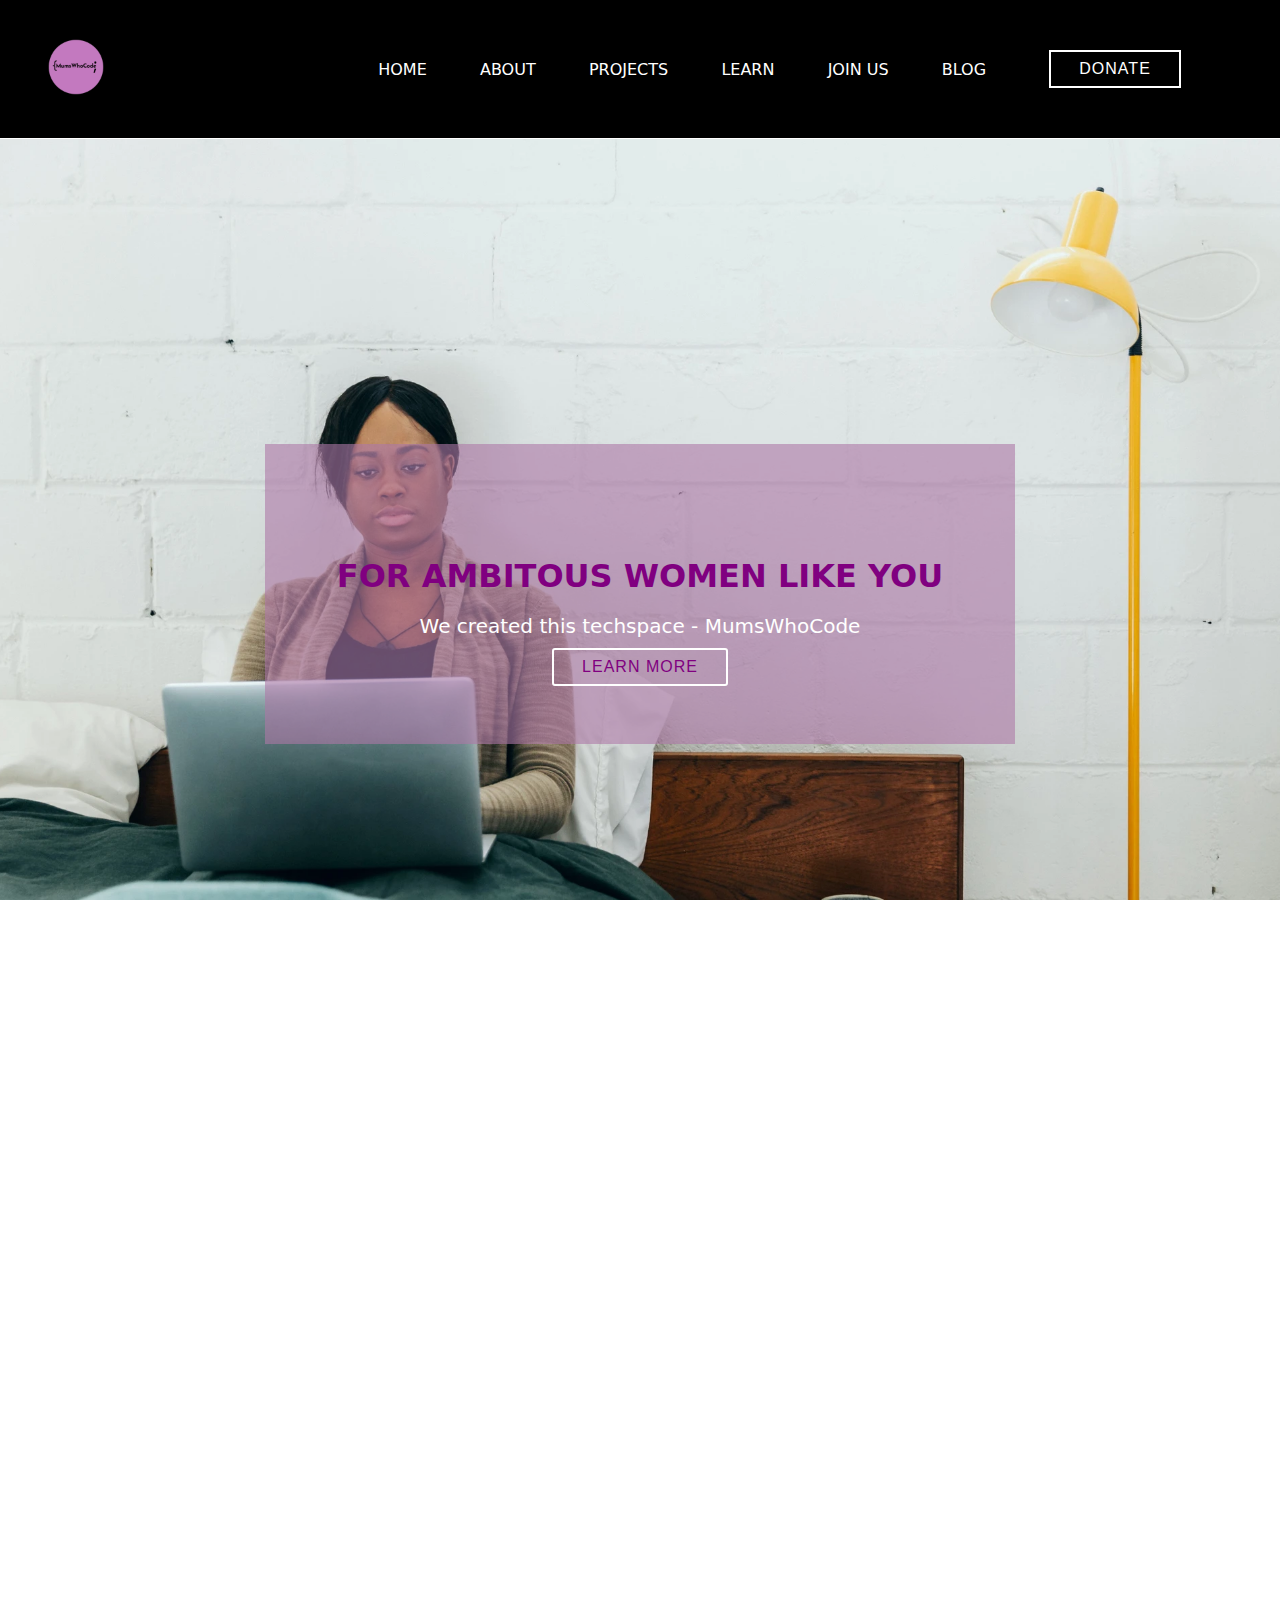
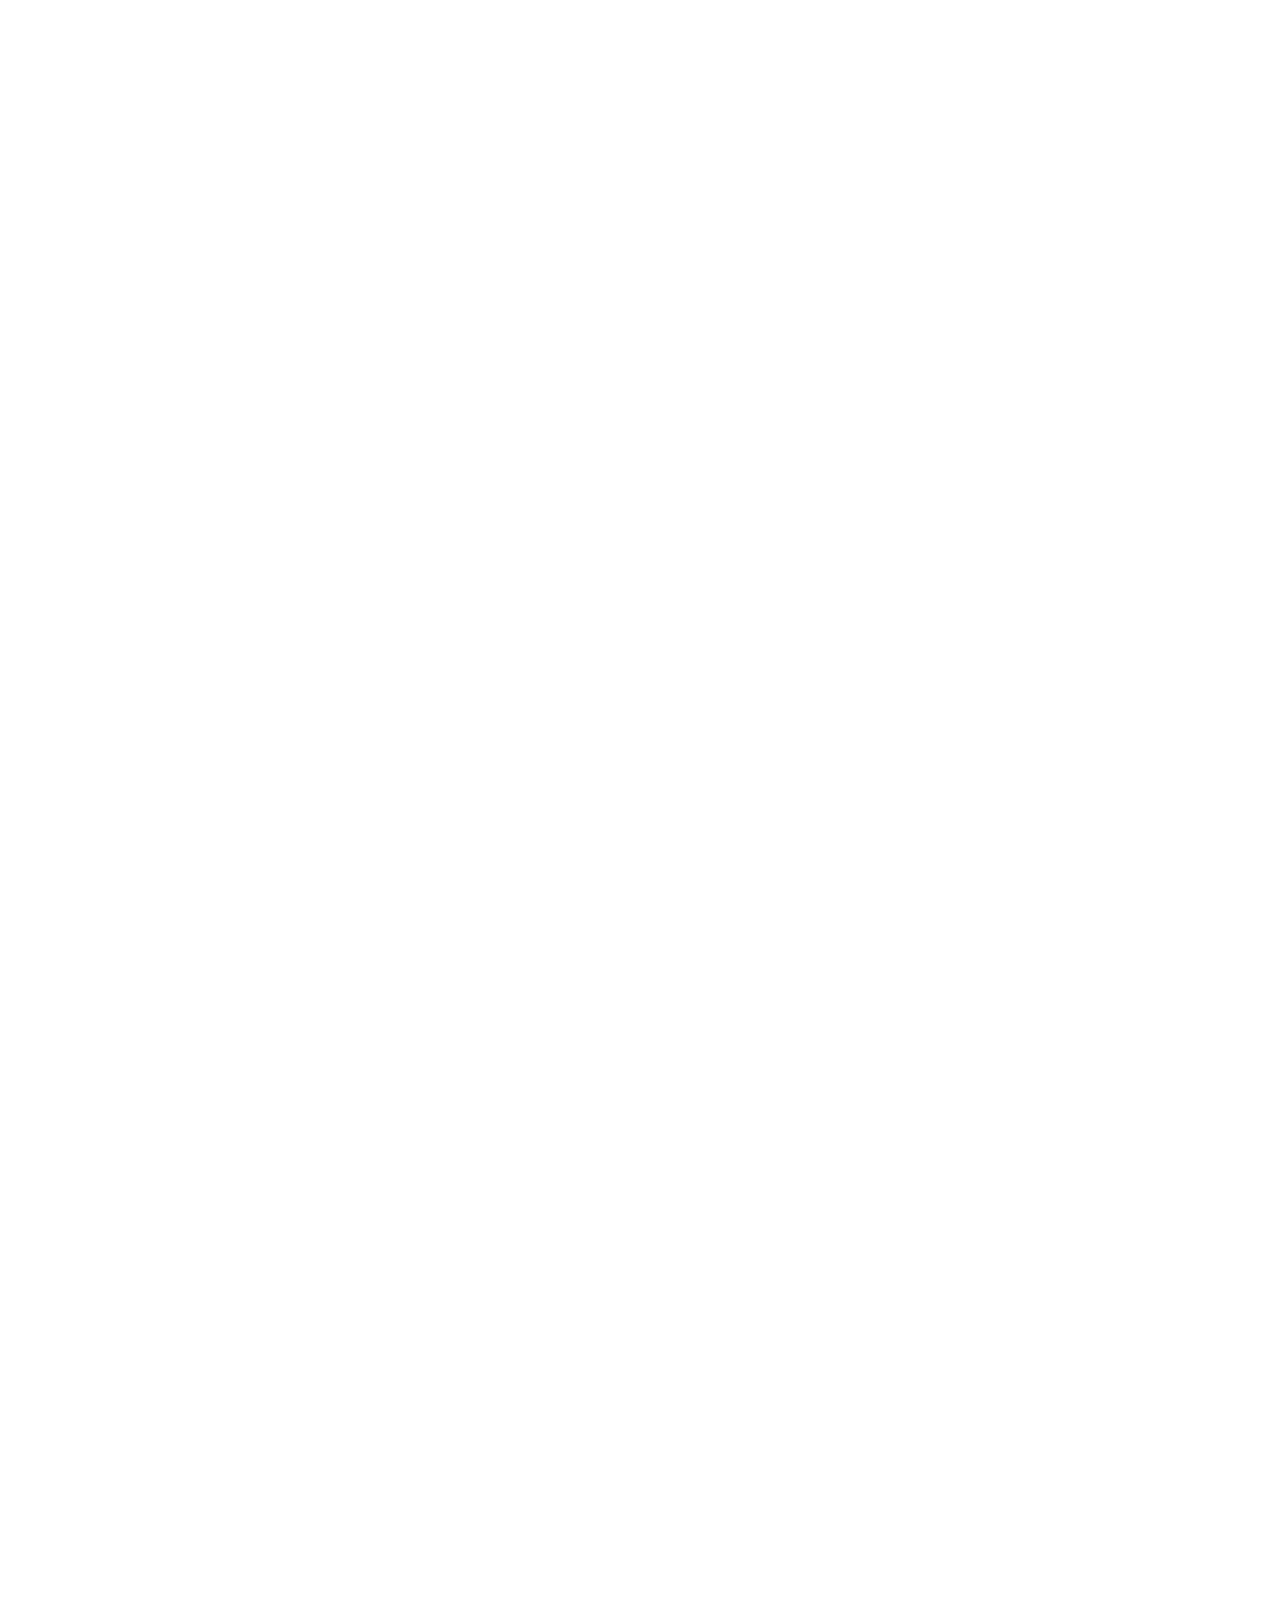
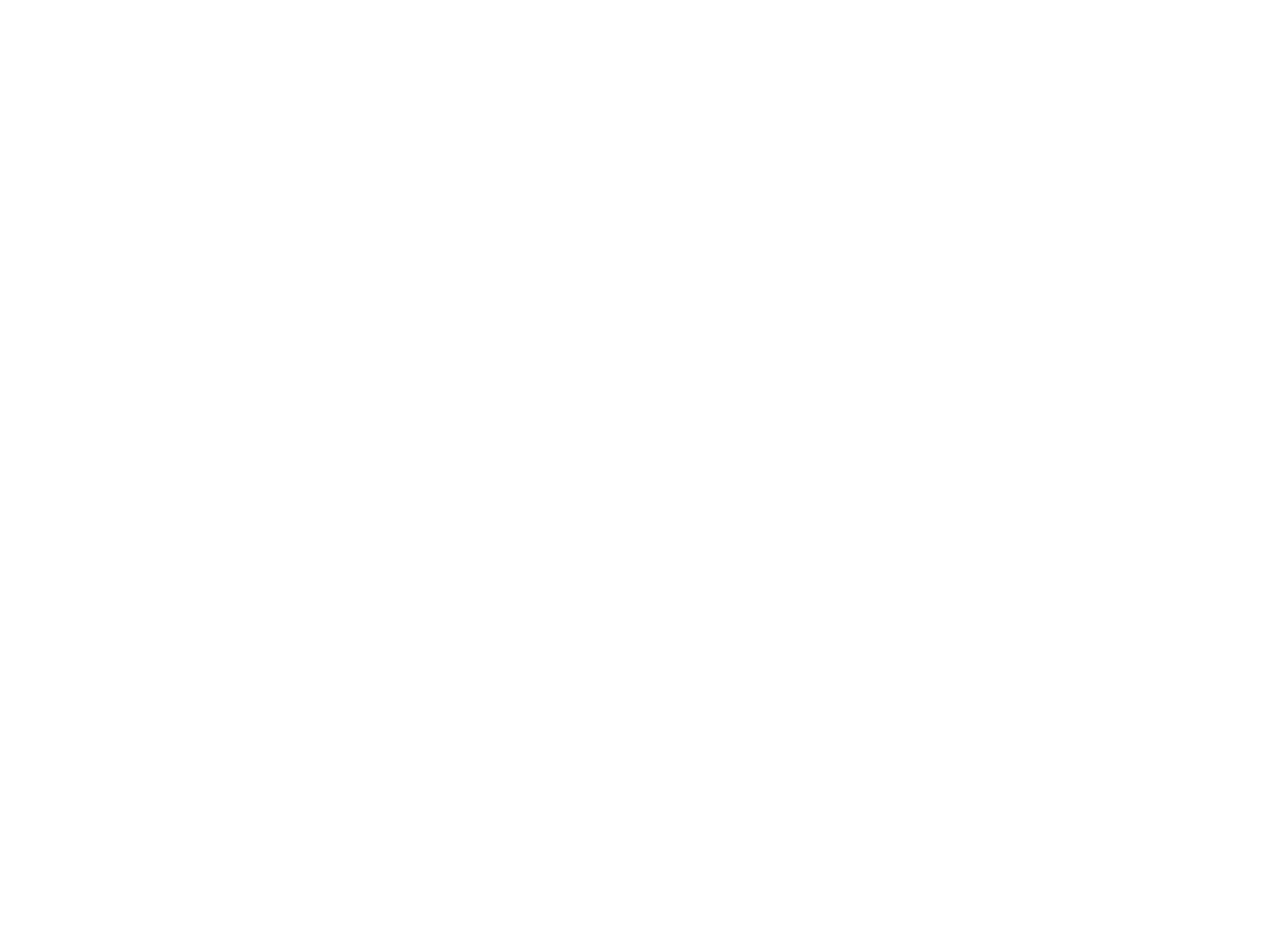
==== commit 5f19ef91: "i uupdates the site" ====
--- a/index.html
+++ b/index.html
@@ -5,23 +5,29 @@
     <title>Welcome</title>
     <meta name="viewport" content="width=device-width, initial-scale=1, maximum-scale=1, minimum-scale=1">
 <link rel="stylesheet" type="text/css" href="mystyle.css">
+<link href="assets\fontawesome-free-6.2.1-web\css\fontawesome.css" rel="stylesheet">
     </head>
   <body>
   <header>
-    <div class="social-menu">
+   <!--<div class="social-menu">
       <marquee behavior="scroll" direction="right">Join the waitlist for DWBCC4</marquee>
       </div>
-      </div>
+      </div>-->
   <div class="menu-bar">
-    <div class="brand"><a href=""><img src="assets\images\logo.png" alt="logo" style="width: 50px; height: 52px;"></a></div>
+    <div class="brand"><a href=""><img src="assets\images\logo.png" alt="logo" style="width: 60px; height: 60px;"></a></div>
+   
     <div class="navbar">
     <div class="item"><a href="/index.html">Home</a></div>
     <div class="item"><a href="/aboutmumswhocode.html" target="_blank">About</a></div>
-    <div class="item"><a href="mumswhocode.net/joinmumswhocode" target="_blank">Membership</a></div>
-    <div class="item"><a href="/learntechskills.html" target="_blank">Resources</a></div>  
+    <div class="item"><a href="projects.html" target="_blank">Projects</a></div>
+    <div class="item"><a href="learntechskills.html" target="_blank">Learn</a></div>  
+    <div class="item"><a href="" target="_blank">Join us</a></div>    
     <div class="item"><a href="https://mumswhocode.blogspot.com/">Blog</a></div>
-    <div class="item"><a href="/contactus" target="_blank">Contact</a></div>
-    </div>
+    <div class="item"><button><a href="">Donate</a></button></div>
+    </div>
+    <div class="item item-toggle"><i class="fa-solid fa-bars" style="color:white"></i>
+      menu
+     </div>
   </div>
 </header>
       
@@ -37,15 +43,15 @@
     <section id="hero">
     <div class="hero-container">
       <h1> FOR AMBITOUS WOMEN LIKE YOU</h1>
-      <P>We created this techspace - MumsWhoCode</P>
-      <a href="" class="btn-get-started"> Learn more</a>
+      <P style="font-size: 20px;">We created this techspace - MumsWhoCode</P>
+      <a href="#learnmore" class="btn-get-started"> Learn more</a>
     </div>
 </div>
   </section>
         </main>
         
   <div class="partners">
-          <div style="text-align:center";><h2>Sponsors/Partners</h2></div>
+          <div style="text-align:center";><h2>Sponsors & Partners</h2></div>
    <div class="slidetrack">
     <div class="slide">
       <a href="https://www.datacamp.com"><img src="assets/images/Capture.png" height="100" width="auto" alt="Datacamp Donates"></a>
@@ -59,93 +65,122 @@
     <div class="slide">
       <a href="https://www.libertyng.com/"><img src="assets\images\libertypay.png" height="100" width="auto" alt="Liberty Pay"></a>
     </div>
+    <div class="slide">
+      <a href="https://www.unitmasters.org"><img src="assets\images\unitmasters.jpg" height="100" width="auto" alt=" Unit Masters"></a>
+      </div>
+    <div class="slide">
+      <a href=""><img src="assets\images\Fleximum coach.jpg" height="100" width="auto" alt="Fleximum Coach Community"></a>
+      </div>
+      <div class="slide">
+      <a href=""><img src="assets\images\Communitygist.jpg" height="100" width="auto" alt=" Community Gist"></a>
+      </div>
   </div>
 </div>
 </div>
   
- <div class="why">
+  <div class="why" id="learnmore">
   <div class="mission">
   <h2>Our Mission</h2>
   <p style="color: purple ;">Our Mission is to promote the entry, retention and advancement of women especially mums in the tech workforce in Africa and globally.</p>   
   </div>
 
   <div class="mission2"> 
-  <h3>Why MumsWhoCode Exists</h3>
+  <h2>Why MumsWhoCode Exists</h2>
   <p style="color: purple;">Globally, women are vastly underrepresented in the technology industry, with women only making up 30% of the tech workforce in Africa.<sup><a href="https://www.vanguardngr.com/2022/04/african-women-in-technology/">1</a></sup></p>
-  <p style="color: purple;">Unfortunately, statistics have shown that when women begin to raise families, investing in their professional skills and career development declines. </br> And while raising families is a beautiful gift, we also believe that the future employment landscape will thrive with the inclusion women, especially mothers.</p> 
-  <p style="color: purple;">At MumsWhoCode, we're committed to preparing women for this moment by providing</br>high-quality learning opportunities and career support in tech so no African woman is left behind. </p>
-  </div>
-
-  </div>
-    
+  <p style="color: purple;">Unfortunately, statistics have shown that when women begin to raise families, investing in their professional skills and career development declines. While raising families is a beautiful gift, we also believe that the future employment landscape will thrive with the inclusion women, especially mothers.</p> 
+  <p style="color: purple;">At MumsWhoCode, we're committed to preparing women for this moment by providing high-quality learning opportunities and career support in tech so no African woman is left behind. </p>
+  </div>
+  </div>
+
 <div class="pillars">
 <h2>Our Intervention (3 Pillars)</h2>
 <div class="container">
  <div>
-  <div class="itema"> <img src="assets\images\community pillar.jpg" alt="" width="275"> </div>
-  <div class="itemt"> <h3>Community</h3>
-  <span>Through this, we provide a platform for likeminded women to connect, learn and grow their network while also being mentored by women who are ahead in their career journey 
-  </span> </div>
-</div>
+  <div class="itema"> <img src="assets\images\community pillar.jpg" alt="" width="275"><h2>Community</h2><span><p>Through this, we provide a platform for likeminded women to connect, learn and grow their network while also being mentored by women who are ahead in their career journey</p></span></div>
+ </div>
 <div>
-  <div class="itema"> <img src="assets\images\training pillar.jpg" alt="" width="275"> </div>
-  <div class="itemt"> <h3>Training</h3>
-  <span>Our trainings equip women especially mothers with technical and soft skills, making them better positioned in the tech workforce and boostinting their self-confidence.</span> </div>
+  <div class="itema"> <img src="assets\images\training pillar.jpg" alt="" width="275"> <h2>Training</h2>
+    <span><p>Our trainings equip women especially mothers with technical and soft skills, making them better positioned in the tech workforce and boostinting their self-confidence.</p></span></div>
 </div>
 <div>
-  <div class="itema"> <img src="assets\images\job pillar.jpg" alt="" width="275"> </div>
-  <div class="itemt"> <h3>Jobs</h3>
-  <span>High skills + great network are recipes for finding employment, job retention and increased earnings.</span> </div>
-</div>
-</div>
-</div>
-
-<div class="new">
-  <h2>Join us</h2>
-</div>
-
+  <div class="itema"> <img src="assets\images\job pillar.jpg" alt="" width="275"> <h2>Jobs</h2>
+    <span><p>High skills + great network are recipes for finding employment, job retention and increased earnings.</p></span> </div>
+</div>
+</div>
+</div>
+
+<div class="testimonials">
+  <h2>Testimonials</h2>
+  <span>
+  <p style="color:purple">Amazing women joined our tech bootcamp and had these to say...</p></span>
+  <div class="testimonialcontainer">
+   <div>
+    <div class="testimonialcard"> <img src="assets\images\2 (2).png" alt="" width="200">   </div>
+  </div>
   <div>
-    <button type="button" class="btn btn-primary btn-lg btn-block"><a target="_blank" href="https://t.me/mumswhocode" target="_blank"
-      role="button">Join us, it's free</a></button>
-  </div>
-
-
-  <div class="pillars">
-    <h2>Here are some of Our Testimonials</h2>
-    <p>These amazing women joined our bootcamp and had these to say...</p>
-    <div class="pillarcontainer">
-     <div>
-      <div class="itema"> <img src="assets\images\community pillar.jpg" alt="" width="200"> </div>
-    </div>
-    <div>
-      <div class="itema"> <img src="assets\images\training pillar.jpg" alt="" width="200"> </div>
-    </div>
-    <div>
-      <div class="itema"> <img src="assets\images\job pillar.jpg" alt="" width="200"> </div>
-    </div>
-    <div>
-      <div class="itema"> <img src="assets\images\job pillar.jpg" alt="" width="200"> </div>
-    </div>
-    </div>
-    </div>
+    <div class="testimonialcard"> <img src="assets\images\2.png" alt="" width="200"> </div>
+  </div>
+  <div>
+    <div class="testimonialcard"> <img src="assets\images\3 (2).png" alt="" width="200"> </div>
+  </div>
+  <div>
+    <div class="testimonialcard"> <img src="assets\images\3.png" alt="" width="200"> </div>
+  </div>
+  </div>
+  </div>
+
+
+<div class="joinus">
+  <div class="wrapperjoinus"><p style="font-size:2em;">Join Now!</p>
+  <p>Join a community helping women grow confidence & tech skills.</p>
+  <div><button>CLICK HERE</button></div>
+  <!--<button class="joinbutton"><a  target="_blank" href="https://t.me/mumswhocode">CLICK HERE</button>-->
+</div>
+</div>
+
+
+   
 
     <div class="getinvolvedwrapper">
       <h2>Get Involved</h2>
-      <p>Together, we can do more...</p>
+      <p style="color:purple">We promote decent jobs for women, tech diversity & skills development.</p>
+      <a href=""><p style="color:#fff">Click here to Download our Report</p></a>
       <div class="getinvolved">
        <div>
-        <div class="itema"> <img src="assets\images\stem.jpeg" alt="" width="200"> </div>
+        <div class="partnercard"><img src ="assets\images\donatefunds.jpg" alt="" width="250"><div><button>Donate Funds</button></div></div>
       </div>
       <div>
-        <div class="itema"> <img src="assets\images\aghama pic.webp" alt="" width="200"> </div>
+        <div class="partnercard"><img src ="assets\images\donatepc.jpg" alt="" width="250"><div><button>Donate PC</button></div></div>
+      </div>
+      <div>
+        <div class="partnercard"><img src ="assets\images\mentorteach.jpg" alt="" width="250"><div><button>Teach/Mentor with Us</button></div></div>
       </div>
       </div>
       </div>
 
       <div class="newsletter">
         <h2>Sign Up for Our Newsletter!</h2>
-        <p>We won't spam your inbox.</p>
-        <form></form>
+        <p style="color:purple">We won't spam your inbox.</p>
+        <form action="/info_url/" method="post">
+
+          <label for="Name"></label<div>
+          <input type="text" 
+                 name="Name" 
+                 placeholder="Name" 
+                 required
+          >
+          
+          <label for="email"></label>
+          <input type="email" 
+                 name="email" 
+                 placeholder="Email" 
+                 required
+          >
+      
+                    
+          <input type="submit" value="Submit">
+          
+        </form>
       </div>
     
 
@@ -154,9 +189,12 @@
     <div class="page-footer">
     <!-- content here -->
     <p> &copy; MumsWhoCode Initiative (2020-2022)</p>
-    </footer>
-  </div>
+    <a href="https://www.linkedin.com/in/aghamamoriahjesurobo"> Website Coded with &#x1F49C; by Aghama Jesurobo </a>
+  </div>
+</footer>
+  
 </section>
-  <script  src="function.js"></script>
+  <script src="script.js">
+  </script>
   </body>
 </html>
--- a/mystyle.css
+++ b/mystyle.css
@@ -1,13 +1,16 @@
 
 * {
   box-sizing: border-box;
-  padding: 0;
   margin: 0;
+}
+
+html {
+  scroll-behavior: smooth;
 }
 
 body{
   background-color:#fff;
-  font-family: sans-serif;
+  font-family: system-ui, -apple-system, BlinkMacSystemFont, 'Segoe UI', Roboto, Oxygen, Ubuntu, Cantarell, 'Open Sans', 'Helvetica Neue', sans-serif;
  }
 
  html, body {
@@ -22,16 +25,16 @@
   justify-content: flex-end;
   align-items: center;
   background-color: #000;
-  padding-right: 1em;
   height:30px;
     }
 .menu-bar {
   display: grid;
   grid-template-columns: 1fr 3fr;
   align-items: center;
-  background-color: #fff;
+  background-color: #000;
   padding: 30px;
-    }
+  border-bottom: #fff solid 1px;
+     }
 
 .brand {
   display:flex;
@@ -41,32 +44,39 @@
 
 .navbar {
   display:flex;
+  flex-wrap: wrap;
   justify-content: space-evenly;
   align-items: center;
   padding-right: 1em;
     }
-
-
 
 .item {
   width: auto;
   height: auto;
   display:flex;
   background: rgba(0, 0, 0, 0.005);
-  color:#9e89b8;
+  color:#fff;
   margin:10px;
   align-items:center;
   justify-content: center;
   text-transform: uppercase;
-  
-  }
-
+    
+  }
+  .item a {
+  color: #fff;
+  text-decoration-line: none;
+}
+
+.item-toggle{
+
+  display:none;
+}
 /* navbar ends*/
 
   #hero {
   width: 750px;
   height: 300px;
-  background: rgba(153, 204, 255, 0.6);
+  background: rgba(174, 120, 167, 0.6);
   background-size: cover;
   position: relative;
   justify-content: center;
@@ -132,6 +142,7 @@
   margin: 10px;
   border: 2px solid white;
   color: purple;
+  text-decoration-line: none;
 }
 
 #hero .btn-get-started:hover {
@@ -151,6 +162,20 @@
 :root {
   --main-white-color: white;
   --main-purple-color: #9e89b8;
+}
+
+.page-banner {
+  display: flex;
+  flex-direction: row;
+  justify-content: center;
+  align-items: center;
+  padding:30px;
+  height: 30vh;
+  /*background: var(--main-purple-color) url(image.jpg) no-repeat center / cover;*/
+  background: url(assets/images/womanwithlaptop.webp) no-repeat center / cover;
+ /* background-blend-mode: luminosity;*/
+  color: var(--main-white-color);
+  transition: 0.5s;
 }
  
 .page-main {
@@ -170,15 +195,23 @@
  .page-main {
   padding-top: 20px;
  }
+
+ .partnerwrapper{
+  background:#fff;
+ }
+
 .partners{
-  background:rgb(236, 234, 234);
+  background:#fff;
   margin-bottom: 30px;
   padding:30px;
 }
 .slidetrack{
   display:flex;
   height:200px;
-  justify-content: space-around;
+  justify-content: center;
+  column-gap: 10px;
+  margin-right:20px;
+  margin-left:20px;
   align-items: center;
 }
 
@@ -191,21 +224,33 @@
 
 .slide img {
 
-  border: 1px rgb(127, 112, 112) solid ;
+  border: 1px rgba(255, 255, 255, 0.292) solid ;
   border-radius: 3px;
+  
+}
+
+hr{
+
+  width:50px;
+  background-color: purple;
+  height:5px;
+  border-radius:3px;
+  
   
 }
  /*why begins*/
 
 .why {
   display:grid;
-  gap: 20px;
-  height:250px;
-  margin-top: 30px;
-  margin-bottom: 30px;
-}
+  justify-content: center;
+  align-items: center;
+  row-gap: 20px;
+  padding:40px;
+  font-size:20px;
+  }
 
 .mission {
+  
   justify-self: center;
   text-align: center;
 }
@@ -229,25 +274,26 @@
 /*why ends*/
 
 .pillars {
-  background-color: rgb(37, 34, 34);
+  display:grid;
+  background-color: rgb(232, 227, 227);
   align-items: center;
   padding: 20px;
-  color:#fff;
+  color:#000;
   text-align: center;
 }
 
 .container {
   max-width: 1060px;
-  min-height: 200px;
   margin: 20px auto;
   padding: 10px;
   display: grid;
   grid-template-columns: 1fr 1fr 1fr;
   grid-gap: 10px;
+  
   }
 
 .itema {
-  background: none;
+  background: #fff;
   color: #000;
   font-size: 20px;
   padding: 20px;
@@ -258,7 +304,31 @@
 
 .itema img {
  border-radius: 3px;
-
+ size: fill;
+}
+
+.itema h2{
+  background: #ffff;
+  color: purple;
+  font-size: 20px;
+  border: 1px #fff solid;
+  margin:20px;
+  max-width: auto;
+  border-radius: 3px;
+  margin-top:10px;
+
+}
+
+.itema p{
+  display:flex;
+  background: #ffff;
+  color: #000;
+  font-size: 20px;
+  border: 1px #fff solid;
+  margin:10px;
+  max-width: auto;
+  border-radius: 3px;
+  margin-top:10px;
 
 }
 .itemt {
@@ -277,68 +347,344 @@
   margin-bottom: 20px;
 }
 
-
-.new{
-display:flex;
-height:200px;
-width:auto;
-background-image: url(assets\images\joinus.jpg);
-background-size: cover;
-
-
-}
-               
-.pillarcontainer {
-  max-width: 1060px;
-  min-height: 200px;
-  margin: 20px auto;
-  padding: 10px;
-  display: flex;
-  grid-template-columns: 1fr 1fr 1fr 1fr;
-  align-items: center;
-  }
-
+.joinus{
+  display:grid;
+  grid-template-columns: 1fr;
+  padding:0;
+  }
+
+.wrapperjoinus{
+  height:300px auto;
+  background: url(assets/images/joinus.jpg) no-repeat center / cover;
+  background-blend-mode: overlay #000;
+  text-align: center;
+  padding: 100px;
+  font-size:20px;
+  color:#fff;
+  }
+
+  .wrapperjoinus button {
+  margin-top:30px;
+  font-family: "Poppins", sans-serif;
+  text-transform: uppercase;
+  font-weight: 300;
+  font-size: 1rem;
+  letter-spacing: 1px;
+  display: inline-block;
+  padding: 8px 28px;
+  border-radius: 3px;
+  transition: 0.5s;
+  margin: 10px;
+  border: 2px solid white;
+  color: purple;
+  text-decoration-line: none;
+  }
+
+  .wrapperjoinus button:hover {
+    background: white;
+    border: 2px solid purple;
+  }
+
+
+  .item button{
+  margin-top:30px;
+  font-family: "Poppins", sans-serif;
+  text-transform: uppercase;
+  font-weight: 300;
+  font-size: 1rem;
+  letter-spacing: 1px;
+  display: inline-block;
+  padding: 8px 28px;
+  transition: 0.5s;
+  margin: 10px;
+  background:#000;
+  border: 2px solid white;
+  color: purple;
+  text-decoration-line: none;
+  }
+
+
+  .testimonials{
+    display:grid;
+    background-color: rgb(236, 234, 234);;
+    justify-content: center;
+    align-items: center;
+    color:#000;
+    text-align: center;
+    margin:0 auto;
+    padding:30px;
+    font-size:20px;
+  }
+
+  .testimonialcontainer {
+    display:grid;
+    grid-template-columns: 1fr 1fr 1fr 1fr;
+    column-gap: 10px;
+    
+    }
+
+  .testimonialcard {
+    background: none;
+    padding: 20px;
+    border: none;
+               }
+  .testimonialcard img {
+  border-radius: 3px; 
+  }
+              
   .getinvolvedwrapper {
     background-color: rgb(210, 199, 199);
+    justify-content: center;
     align-items: center;
     padding: 20px;
     color:#000;
     text-align: center;
+    font-size:20px;
   }
   
   .getinvolved {
-    max-width: 1060px;
-    min-height: 200px;
-    margin: 20px auto;
+   
     padding: 10px;
     display: grid;
-    grid-template-columns: 3fr 1fr;
+    grid-template-columns: 1fr 1fr 1fr;
+    column-gap: 10px;
+    justify-content: center;
     align-items: center;
     }
 
-    .newsletter {
-      background-color: rgb(210, 199, 199);
+    .getinvolvedwrapper a {
+   
+      text-decoration-line: none;
+    }
+
+    .stat {
+      background-color: none;
+      justify-content: center;
       align-items: center;
       padding: 20px;
       color:#000;
-      text-align: center;
-    }
-
-   
+      text-align: left;
+      font-size:20px;
+    }
+    
+    .stat1 {
+     
+      padding: 10px;
+      display: grid;
+      grid-template-columns: 1fr 1fr 1fr;
+      column-gap: 10px;
+      row-gap:10px;
+      justify-content: center;
+      align-items: center;
+      }
+
+      .statcard {
+        height:200px;
+        justify-self: center;
+        align-items: center;
+        color: #000;
+        font-size: 20px;
+        font-weight: bold;
+        background:rgb(245, 245, 245);
+        padding: 20px;
+        border: none;
+        border-radius:3px;
+            }
+    
+
+    .partnercard {
+      height:300px;
+      justify-self: center;
+      align-items: center;
+      background: none;
+      color: #000;
+      font-size: 20px;
+      font-weight: bold;
+      background:rgb(245, 245, 245);
+      padding: 20px;
+      border: none;
+      border-radius:3px;
+          }
+
+    .partnercard img {
+     border-radius:3px;
+
+    }
+
+.partnercard button {
+  
+  margin-top:30px;
+  font-family: "Poppins", sans-serif;
+  text-transform: uppercase;
+  font-weight: 300;
+  font-size: 1rem;
+  letter-spacing: 1px;
+  display: inline-block;
+  padding: 8px 28px;
+  border-radius: 3px;
+  transition: 0.5s;
+  margin: 10px;
+  background:#fff;
+  border: 2px solid white;
+  color: purple;
+  text-decoration-line: none;
+
+}
+
+.partnercard button:hover {
+  background: white;
+  border: 2px solid purple;
+}
+
+  .newsletter {
+  max-height:300px auto;
+  background: url(assets/images/cleandesk.webp) no-repeat center / cover;
+  text-align: center;
+  padding: 30px;
+  font-size:20px;
+  color:#000;
+ 
+    }
+
+   form {
+    margin-top: 50px;
+    margin-bottom: 50px;
+
+   }
   
 
 .page-footer {
   background-color: #000;
   color:#fff;
-  height: 50px;
   padding:10px;
   text-align: center;
   align-self: center;
-}
-  
-
-/*Responsiveness*/
-/* Media queries 1*/
-
-
-/* Media queries 2*/
+  border-top: 1px solid #fff;
+   
+}
+
+.page-footer a {
+    color:#fff;
+    text-decoration-line: none;
+    font-size: 14px;
+}
+
+/* about page */
+
+
+@media (max-width: 480px) {
+  /* Selectors and styles affecting screens UP TO 480px (Phone) */
+
+  .item-toggle {
+  align-self: flex-end;
+    display: initial;
+    position:relative;
+    cursor: pointer;
+  }
+
+  .navbar,
+  .item {
+    flex-direction: column;
+    justify-content: center;
+    align-self: center;
+    padding-top: 30px;
+  }
+
+.items {
+    display:none;
+}
+
+.brand{display:none}
+
+  .slidetrack{
+    display:flex;
+    flex-shrink: 2;
+    padding: 10px;
+    gap:10px;
+    height:200px;
+    justify-content: space-around;
+    align-items: center;
+  }
+
+  .slidetrack img {
+    height: 50px;
+    width: 50px;
+  }
+  
+  
+  .container {
+    max-width: 1 060px;
+    margin: 5px auto;
+    padding: 10px;
+    display: grid;
+    grid-template-columns: 1fr;
+    grid-gap: 10px;
+    border-style: hidden;
+    
+    }
+  
+  .itema {
+    background: #fff;
+    font-size: 20px;
+    padding-left: 20px;
+    padding-right:20px;
+    border: none;
+    margin:5px;
+    align-items: center;
+     }
+  
+  .itema img {
+   border-radius: 3px;
+  }
+  
+  .itema p {
+        background: #ffff;
+        color: #000;
+        font-size: 20px;
+        border: none;
+        max-width: auto;
+        border-radius: 3px;
+        margin-top:1px;
+                }
+  .itema h3{
+    color:purple;
+    margin-bottom: 20px;
+  }
+
+  .testimonialcontainer {
+    max-width: 1060px;
+    min-height: 200px;
+    display: grid;
+    grid-template-columns: 1fr;
+    align-items: center;
+    padding-top:10px;
+    }
+
+    .getinvolved {
+      max-width: 1060px;
+      min-height: 200px;
+      padding: 10px;
+      display: grid;
+      grid-template-columns: 1fr;
+      align-items: center;
+      }
+
+      
+
+
+}
+
+
+@media (min-width: 767px) {
+  /* Selectors and styles affecting screens WIDER THAN 767px (Tablet) */
+}
+
+@media (min-width: 979px) {
+/* Selectors and styles affecting screens WIDER THAN 979px (Desktop) */
+}
+
+@media (min-width: 1200px) {
+  /* Selectors and styles affecting screens WIDER THAN 1200px (Large Desktop) */
+}
+
+
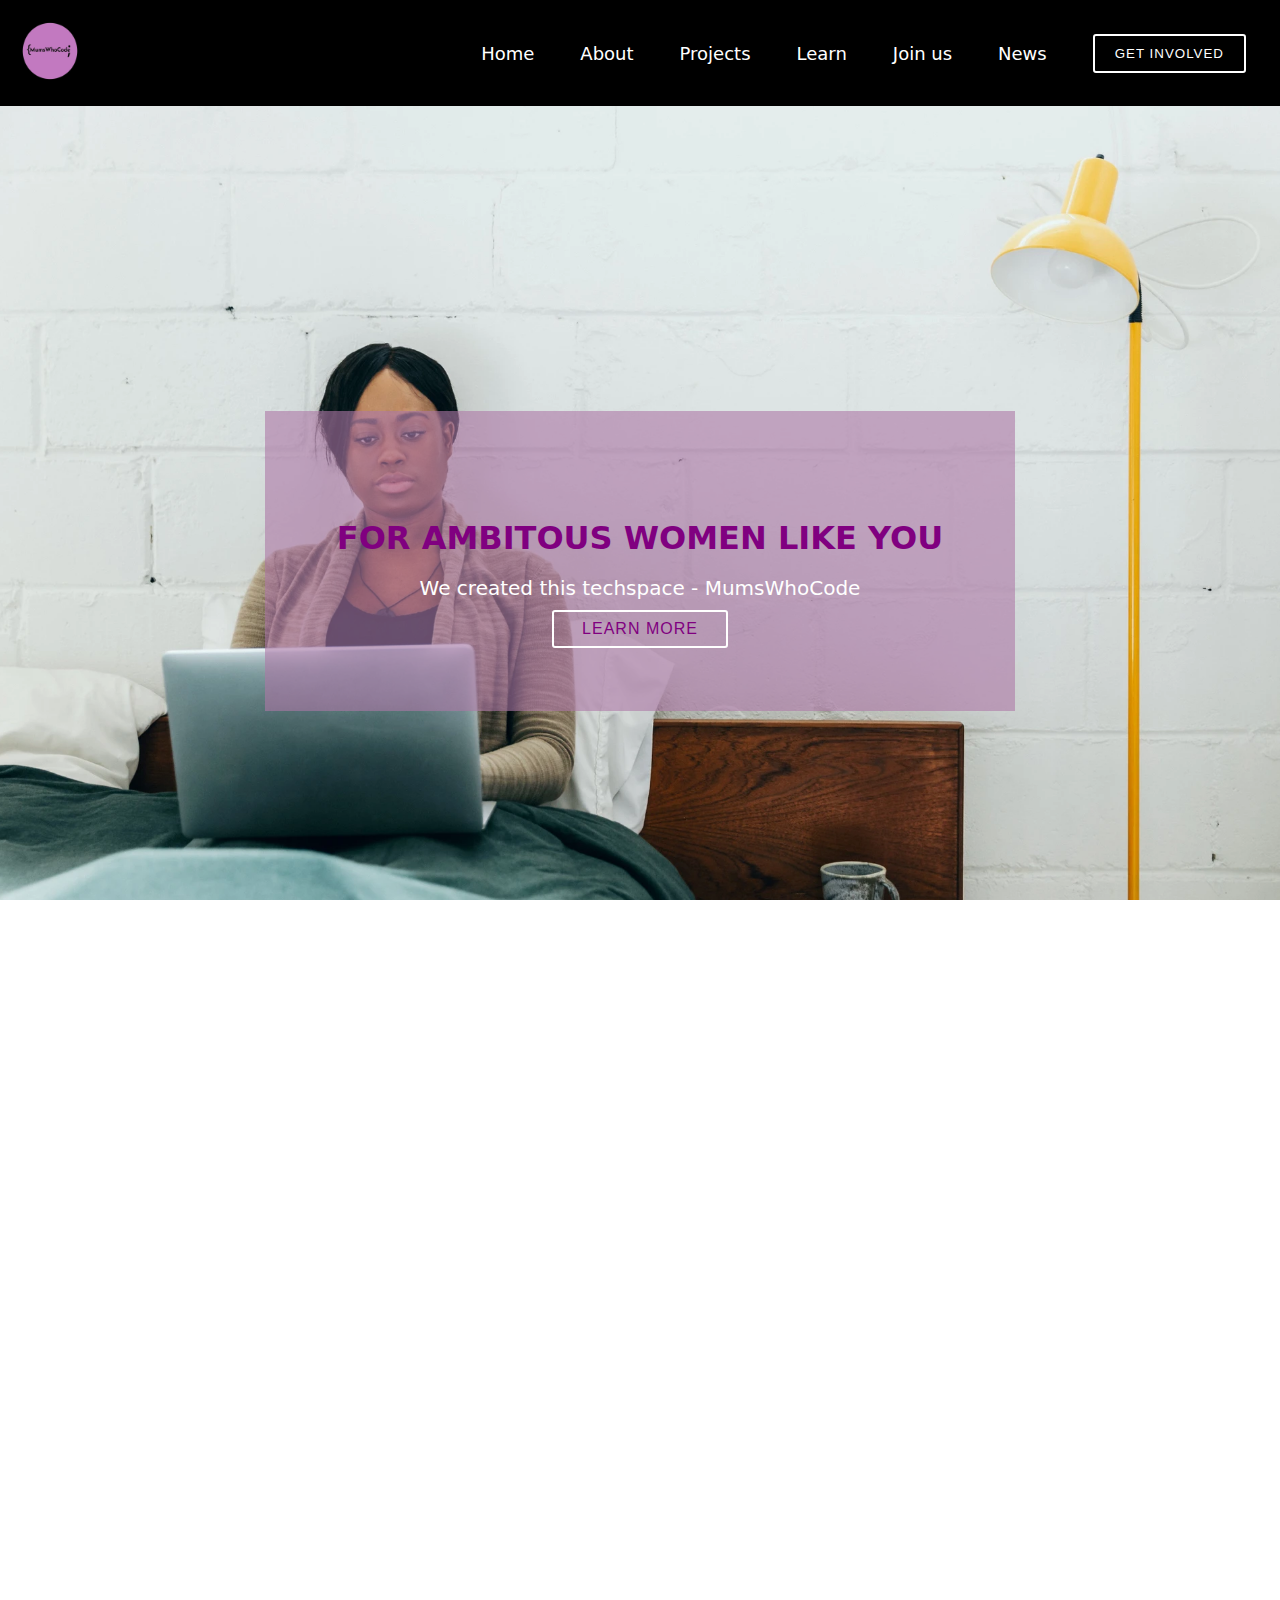
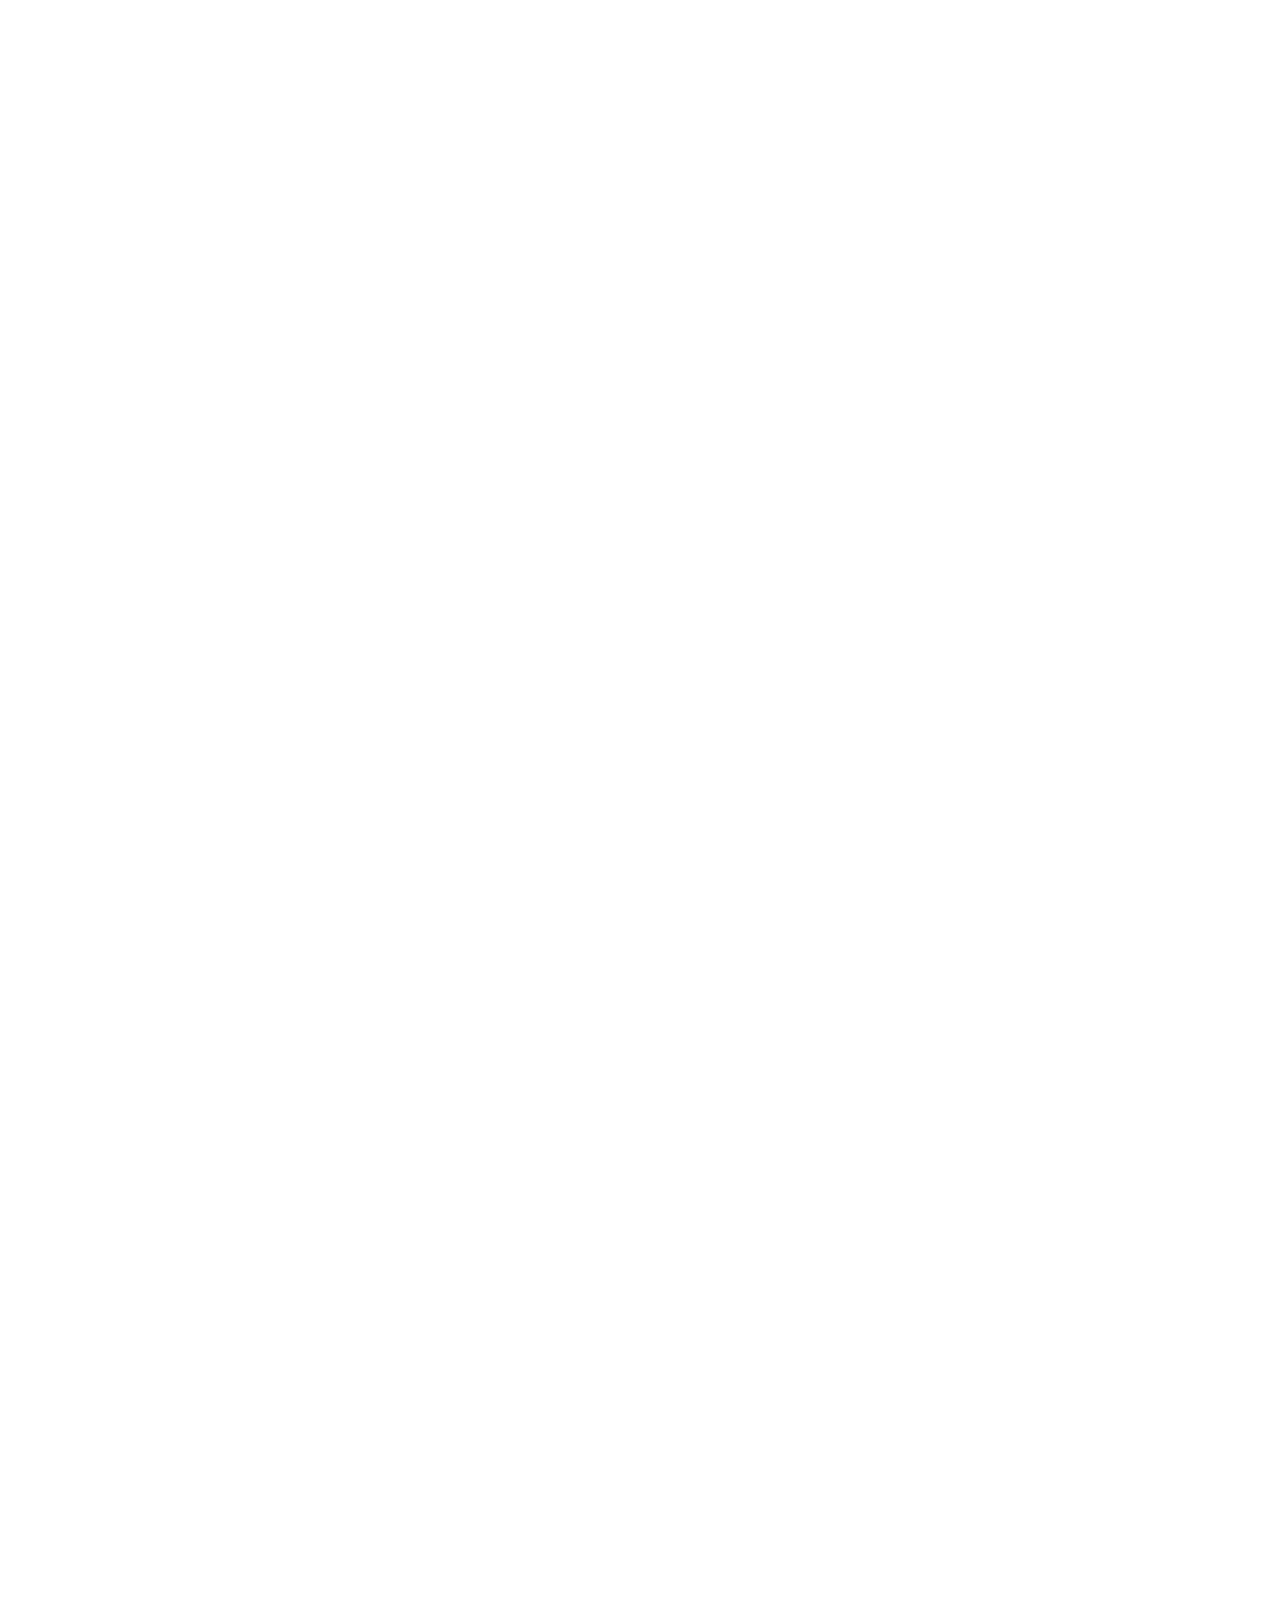
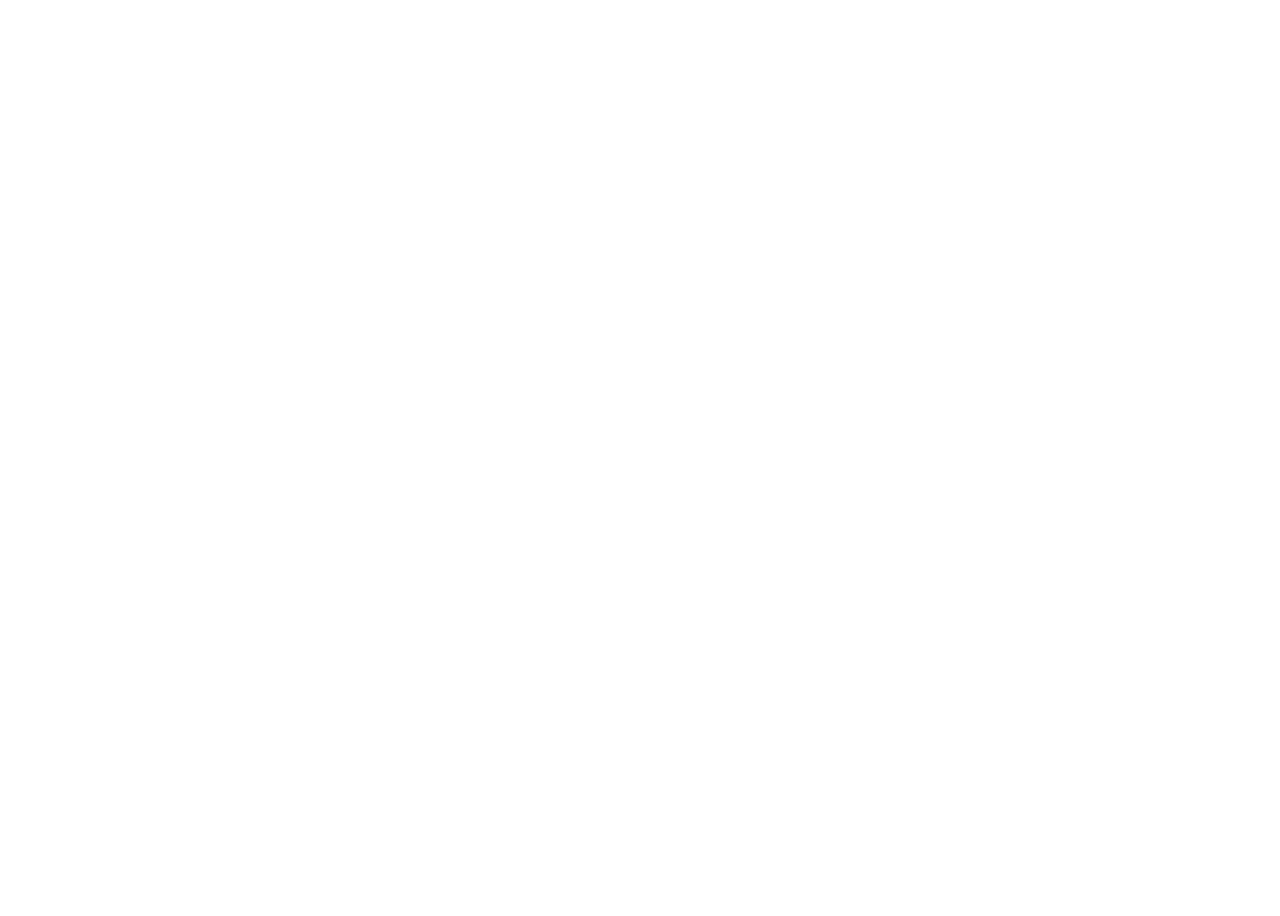
==== commit d3aa10b9: "commit" ====
--- a/index.html
+++ b/index.html
@@ -5,6 +5,8 @@
     <title>Welcome</title>
     <meta name="viewport" content="width=device-width, initial-scale=1, maximum-scale=1, minimum-scale=1">
 <link rel="stylesheet" type="text/css" href="mystyle.css">
+<!-- Bootstrap CSS -->
+<link href="https://cdn.jsdelivr.net/npm/bootstrap@5.1.3/dist/css/bootstrap.min.css" rel="stylesheet" integrity="sha384-1BmE4kWBq78iYhFldvKuhfTAU6auU8tT94WrHftjDbrCEXSU1oBoqyl2QvZ6jIW3" crossorigin="anonymous">
 <link href="assets\fontawesome-free-6.2.1-web\css\fontawesome.css" rel="stylesheet">
     </head>
   <body>
@@ -13,22 +15,87 @@
       <marquee behavior="scroll" direction="right">Join the waitlist for DWBCC4</marquee>
       </div>
       </div>-->
-  <div class="menu-bar">
-    <div class="brand"><a href=""><img src="assets\images\logo.png" alt="logo" style="width: 60px; height: 60px;"></a></div>
+  <!--<div class="menu-bar">
+    <li class="brand"><a href=""><img src="assets\images\logo.png" alt="logo" style="width: 60px; height: 60px;"></a></li>
    
-    <div class="navbar">
-    <div class="item"><a href="/index.html">Home</a></div>
-    <div class="item"><a href="/aboutmumswhocode.html" target="_blank">About</a></div>
-    <div class="item"><a href="projects.html" target="_blank">Projects</a></div>
-    <div class="item"><a href="learntechskills.html" target="_blank">Learn</a></div>  
-    <div class="item"><a href="" target="_blank">Join us</a></div>    
-    <div class="item"><a href="https://mumswhocode.blogspot.com/">Blog</a></div>
-    <div class="item"><button><a href="">Donate</a></button></div>
-    </div>
-    <div class="item item-toggle"><i class="fa-solid fa-bars" style="color:white"></i>
+    <ul class="navbar">
+    <li class="item"><a href="/index.html">Home</a></li>
+    <li class="item"><a href="/aboutmumswhocode.html" target="_blank">About</a></li>
+    <li class="item"><a href="projects.html" target="_blank">Projects</a></li>
+    <li class="item"><a href="learntechskills.html" target="_blank">Learn</a></li>  
+    <li class="item"><a href="" target="_blank">Join us</a></li>    
+    <li class="item"><a href="https://mumswhocode.blogspot.com/">Blog</a></li>
+    <li class="item"><button><a href="">Get Involved</a></button></li>
+    </ul>
+    <div class="item item-toggle"><i class="fas fa-bars" style="color:white"></i>
       menu
      </div>
-  </div>
+  </div>-->
+
+  <nav class="navbar">
+
+    <!-- LOGO -->
+    
+    <div class="logo"><img src="assets\images\mumswhocodelogodarkback.jpg" alt=""></div>
+    
+    <!-- NAVIGATION MENU -->
+    <div  class="nav-links">
+    <ul>
+        <!-- USING CHECKBOX HACK -->
+      <input type="checkbox" id="checkbox_toggle" />
+      
+      <label for="checkbox_toggle" class="hamburger">&#9776;</label>
+    
+    <!-- NAVIGATION MENUS -->
+    
+    <div class="menu">
+    
+    <li><a href="/">Home</a></li>
+    
+    <li><a href="/">About</a></li>
+    
+    <li class="services">
+    
+    <a href="/">Projects</a>
+    
+    <!-- DROPDOWN MENU -->
+    
+    <ul class="dropdown">
+    
+    <li><a href="/">Digital Women Bootcamp </a></li>
+    
+    </ul>
+    
+    </li>
+    
+    <li><a href="/">Learn</a></li>
+
+    <li class="services">
+    
+      <a href="/">Join us</a>
+      
+      <!-- DROPDOWN MENU -->
+      
+      <ul class="dropdown">
+      
+      <li><a href="/">Facebook </a></li>
+      
+      <li><a href="/">Telegram</a></li>
+         
+      
+      </ul>
+      
+      </li>
+    
+    <li><a href="/">News</a></li>
+
+    <li><button><a href="">Get Involved</a></button></li>
+    
+    </div>
+    
+    </ul>
+    </div>
+    </nav>
 </header>
       
 <!-- .banner 
@@ -131,7 +198,7 @@
 
 
 <div class="joinus">
-  <div class="wrapperjoinus"><p style="font-size:2em;">Join Now!</p>
+  <div class="wrapperjoinus"><p style="font-size:2em;color:purple;">Join Now!</p>
   <p>Join a community helping women grow confidence & tech skills.</p>
   <div><button>CLICK HERE</button></div>
   <!--<button class="joinbutton"><a  target="_blank" href="https://t.me/mumswhocode">CLICK HERE</button>-->
@@ -161,6 +228,8 @@
       <div class="newsletter">
         <h2>Sign Up for Our Newsletter!</h2>
         <p style="color:purple">We won't spam your inbox.</p>
+
+        
         <form action="/info_url/" method="post">
 
           <label for="Name"></label<div>
--- a/mystyle.css
+++ b/mystyle.css
@@ -1,7 +1,10 @@
+
+/* UTILITIES */
 
 * {
   box-sizing: border-box;
   margin: 0;
+  padding: 0;
 }
 
 html {
@@ -17,6 +20,19 @@
     overflow: auto;
     height: 100%;
 }
+
+a {
+  
+  text-decoration: none;
+  
+  }
+  
+  li {
+  
+  list-style: none;
+  }
+
+
 /*navbar*/
 /* Basic styling */
 
@@ -27,50 +43,160 @@
   background-color: #000;
   height:30px;
     }
-.menu-bar {
-  display: grid;
-  grid-template-columns: 1fr 3fr;
+/* NAVBAR STYLING STARTS */
+
+.navbar {
+  display: flex;
   align-items: center;
-  background-color: #000;
-  padding: 30px;
-  border-bottom: #fff solid 1px;
-     }
-
-.brand {
-  display:flex;
-  justify-content: flex-start;
-  padding-left: 1em;
-}
-
-.navbar {
-  display:flex;
-  flex-wrap: wrap;
+  justify-content: space-between;
+  padding: 20px;
+  background-color: black;
+  color: #fff;
+    }
+  
+  .nav-links a {
+  color: #fff;
+  text-decoration: none;
+        }
+
+.nav-links li:hover {
+        background-color: purple;
+        color:white;
+        text-decoration: none;
+          }
+        
+  .nav-links a:hover {
+
+      color: white;
+      text-decoration: none;
+        }
+      
+  /* LOGO */
+  
+  .logo img{
+  width:60px;
+  height:62px;
+  }
+  
+  /* NAVBAR MENU */
+  
+  .menu {
+  display: flex;
   justify-content: space-evenly;
   align-items: center;
-  padding-right: 1em;
-    }
-
-.item {
-  width: auto;
-  height: auto;
-  display:flex;
-  background: rgba(0, 0, 0, 0.005);
-  color:#fff;
-  margin:10px;
-  align-items:center;
-  justify-content: center;
-  text-transform: uppercase;
-    
-  }
-  .item a {
-  color: #fff;
-  text-decoration-line: none;
-}
-
-.item-toggle{
-
+  gap: 1em;
+  font-size: 18px;
+  }
+  
+  .menu li:hover {
+  border-radius: 3px;
+  transition: 0.3s ease;
+  color:white;
+  }
+  
+  .menu li {
+  padding: 5px 14px;
+    }
+  
+  /* DROPDOWN MENU */
+  
+  .services {
+  position: relative;
+  }
+  .dropdown {
+  background-color: black;
+  padding: 1em;
+  position: absolute; /*WITH RESPECT TO PARENT*/
+  display: none;
+  border-radius: 3px;
+  top: 35px;
+  }
+  
+  .dropdown li + li {
+  margin-top: 10px;
+  }
+
+  .dropdown li {
+  padding: 0.5em 1em;
+  width: 8em;
+  text-align: center;
+  }
+  
+  .dropdown li:hover {
+  background-color: purple;
+  color:white;
+  }
+  
+  .services:hover .dropdown {
+  position:absolute;
+  display:block;
+  z-index: 2;
+  }
+  
+  /*RESPONSIVE NAVBAR MENU STARTS*/
+  
+  /* CHECKBOX HACK */
+  
+  input[type=checkbox]{
+  
+  display: none;
+  
+  }
+  
+  /*HAMBURGER MENU*/
+  .hamburger {
+  display: none;
+  font-size: 24px;
+  user-select: none;
+  }
+  
+  /* APPLYING MEDIA QUERIES */
+  
+  @media (max-width: 768px) {
+  
+
+  .menu {
   display:none;
-}
+  position: absolute;
+  background-color:black;
+  right: 0;
+  left: 0;
+  text-align: center;
+  padding: 16px 0;
+  }
+  
+  .menu li:hover {
+  display: inline-block;
+  background-color:purple;
+  transition: 0.3s ease;
+  color:white;
+  }
+  
+  .menu li + li {
+  margin-top: 12px;
+  }
+  
+  input[type=checkbox]:checked ~ .menu{
+  display: flex;
+  flex-direction:column;
+  z-index: 2;
+  }
+  
+ .hamburger {
+    display:block;
+     }
+  
+  .dropdown {
+  left: 50%;
+  top: 30px;
+  transform: translateX(35%);
+    }
+  
+  .dropdown li:hover {
+  background-color: purple;
+  color:white;
+  }
+  }
 /* navbar ends*/
 
   #hero {
@@ -87,25 +213,15 @@
   left: 0;
   right: 0;
 }
-.hero {padding-top: 10px;}
-
-#hero:before {
-  content: "";
-  position: absolute;
-}
 
 #hero .hero-container {
-  position: relative;
-  bottom: 0;
-  top:5px;
-  left: 0;
-  right: 0;
-   display: flex;
-   justify-content: center;
-   align-items: center;
-   flex-direction: column;
-  text-align: center;
-  margin-top: 10px;
+  
+ display: flex;
+ justify-content: center;
+ align-items: center;
+ flex-direction: column;
+ text-align: center;
+ margin-top: 10px;
 }
 
 #hero h1 {
@@ -205,6 +321,16 @@
   margin-bottom: 30px;
   padding:30px;
 }
+
+.hr{
+  display: block;
+  width: 5%;
+  position: absolute;
+  left: 50%;
+  color:purple;
+}
+
+
 .slidetrack{
   display:flex;
   height:200px;
@@ -386,21 +512,17 @@
   }
 
 
-  .item button{
-  margin-top:30px;
-  font-family: "Poppins", sans-serif;
+  button{
   text-transform: uppercase;
   font-weight: 300;
-  font-size: 1rem;
   letter-spacing: 1px;
-  display: inline-block;
-  padding: 8px 28px;
+  padding:10px 20px;
   transition: 0.5s;
-  margin: 10px;
   background:#000;
   border: 2px solid white;
   color: purple;
   text-decoration-line: none;
+  border-radius: 3px;
   }
 
 
@@ -613,7 +735,7 @@
   
   
   .container {
-    max-width: 1 060px;
+    max-width: 1 60px;
     margin: 5px auto;
     padding: 10px;
     display: grid;
@@ -669,8 +791,20 @@
       align-items: center;
       }
 
-      
-
+      #hero .hero-container {
+
+        display: flex;
+        justify-content: flex-end;
+        align-items: center;
+        flex-direction: column;
+        text-align: center;
+       }
+        
+       form {
+        margin-top: 50px;
+        margin-bottom: 50px;
+    
+       }
 
 }
 
